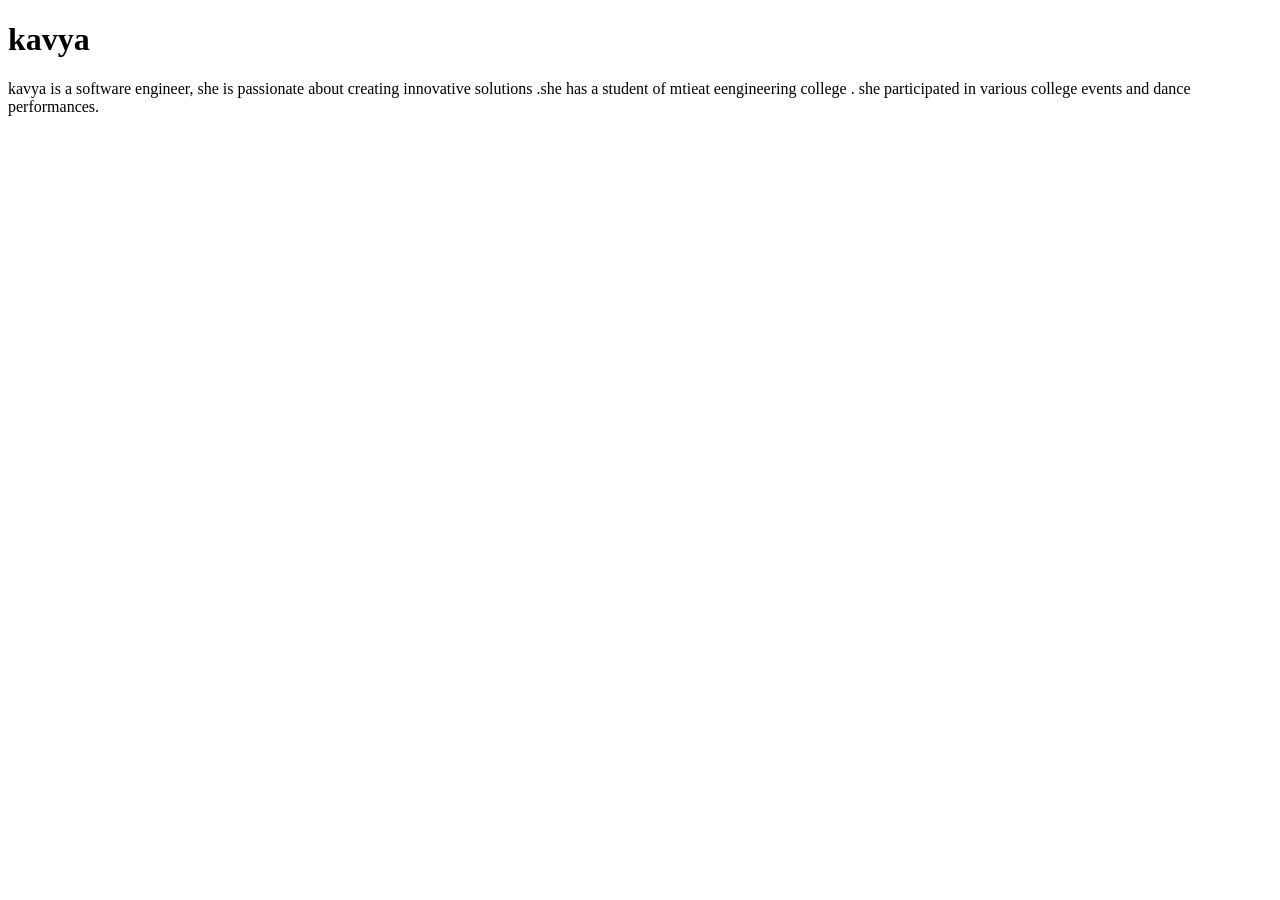
==== index.html @ a3d602ef "Java" ====
<!DOCTYPE html>
<html lang="en">
<head>
    <meta charset="UTF-8">
    <meta name="viewport" content="width=device-width, initial-scale=1.0">
    <title>kavya</title>
</head>
<body>
    <h1>kavya</h1>
    <p>kavya is a software engineer, she is passionate about creating innovative solutions .she has a student of mtieat eengineering college . she participated in various college events and dance performances.</p>
</body>
</html>
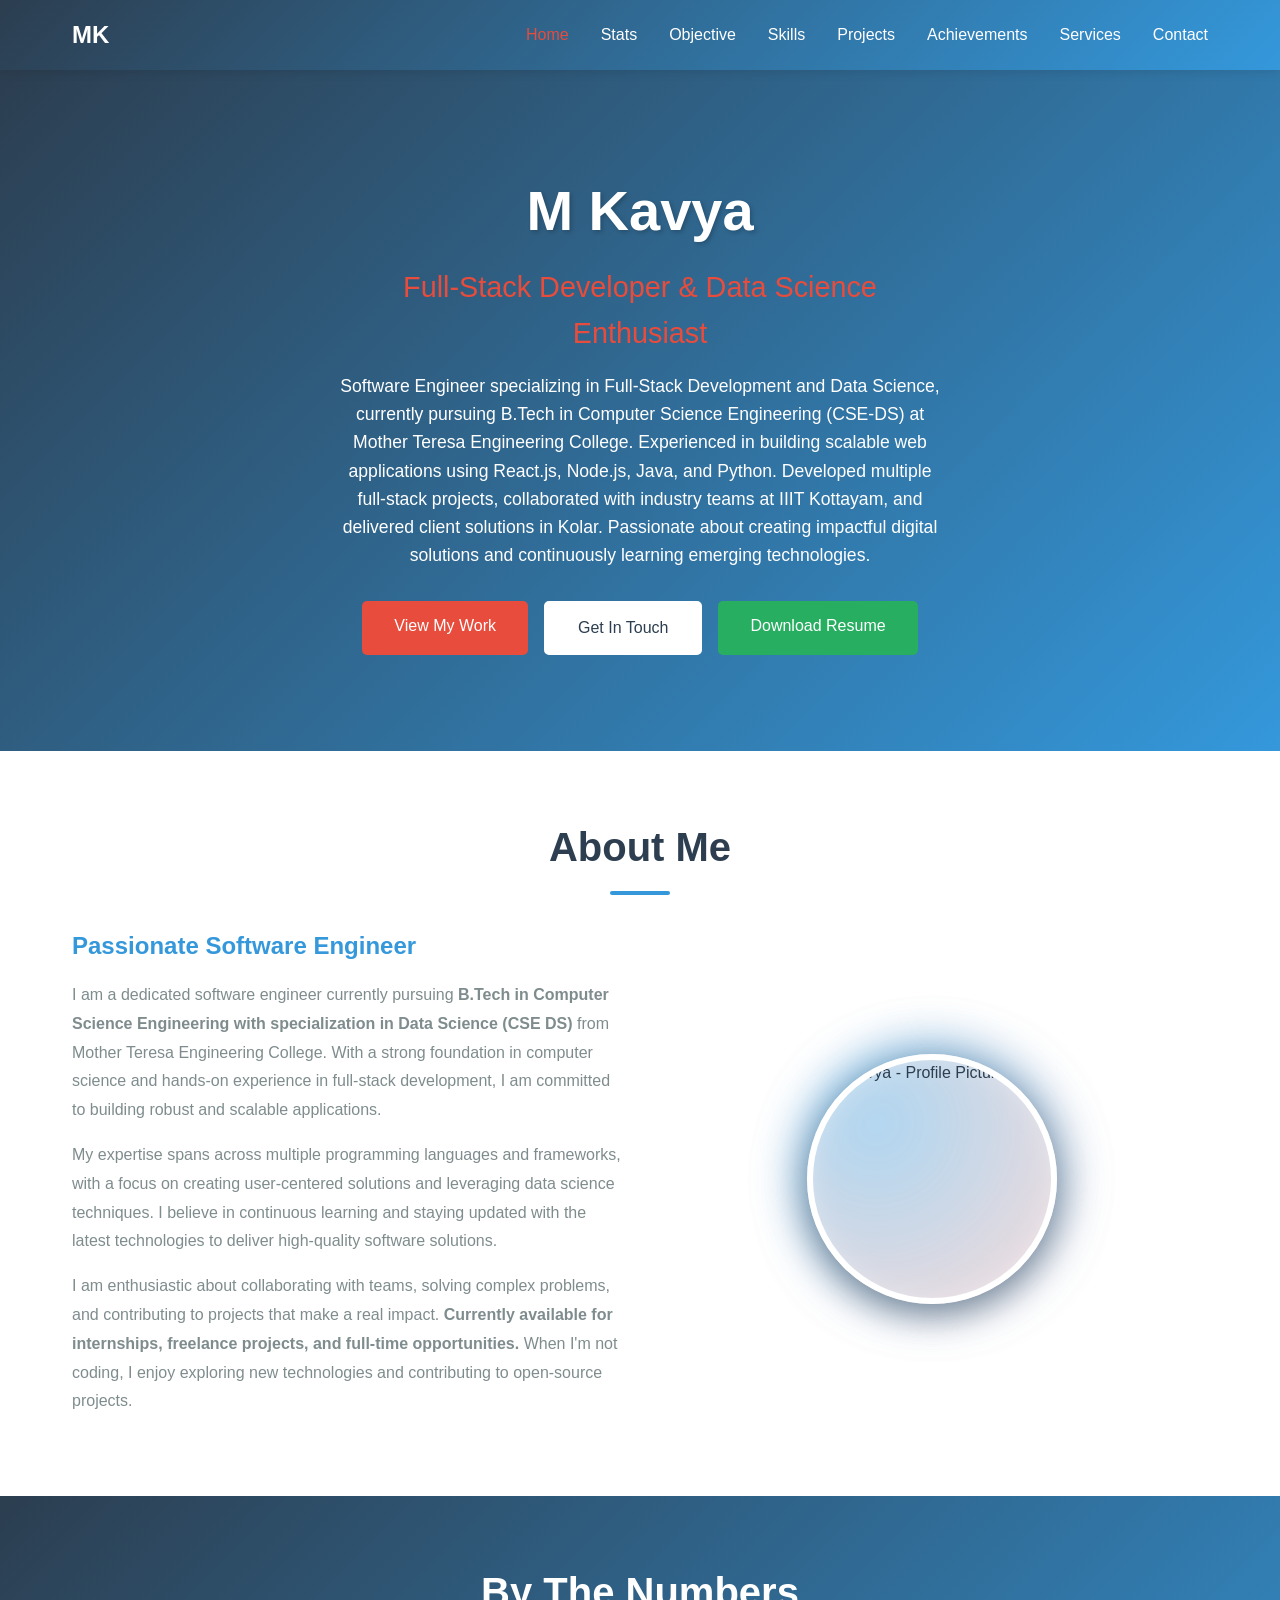
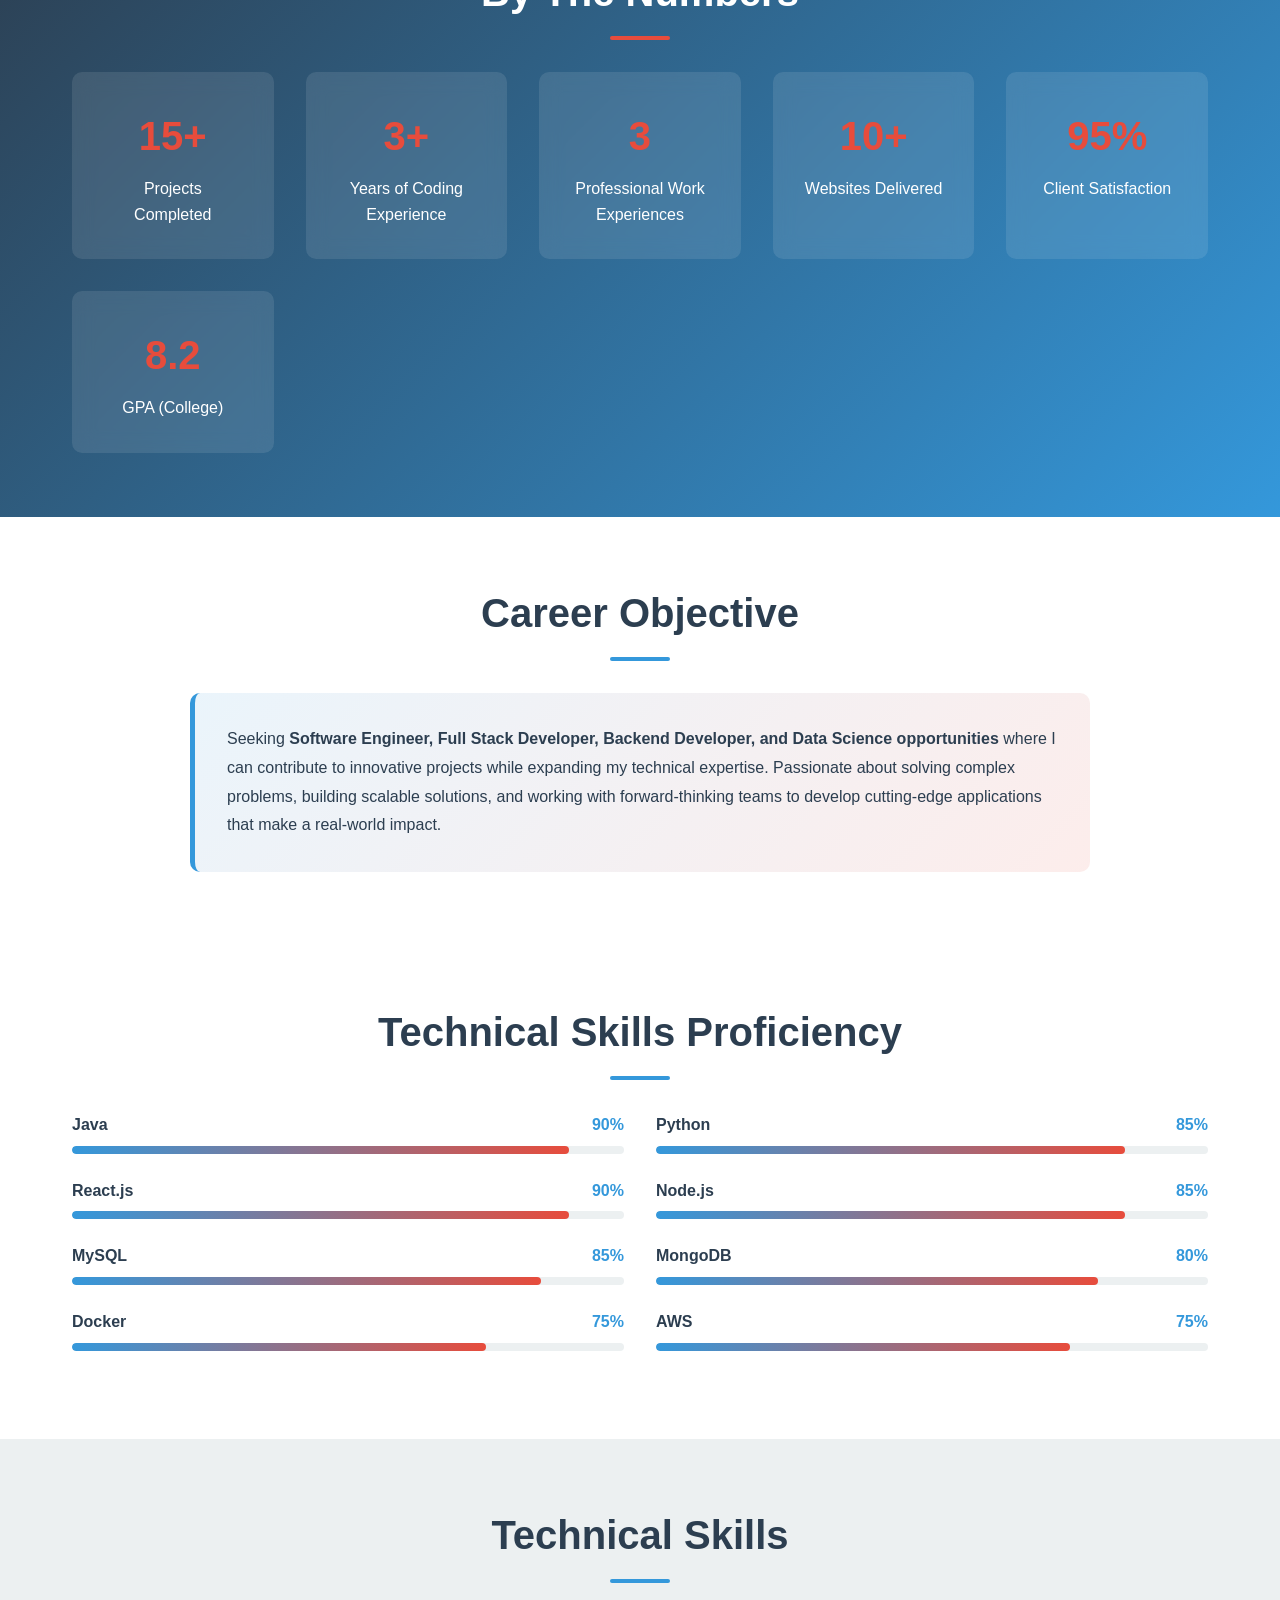
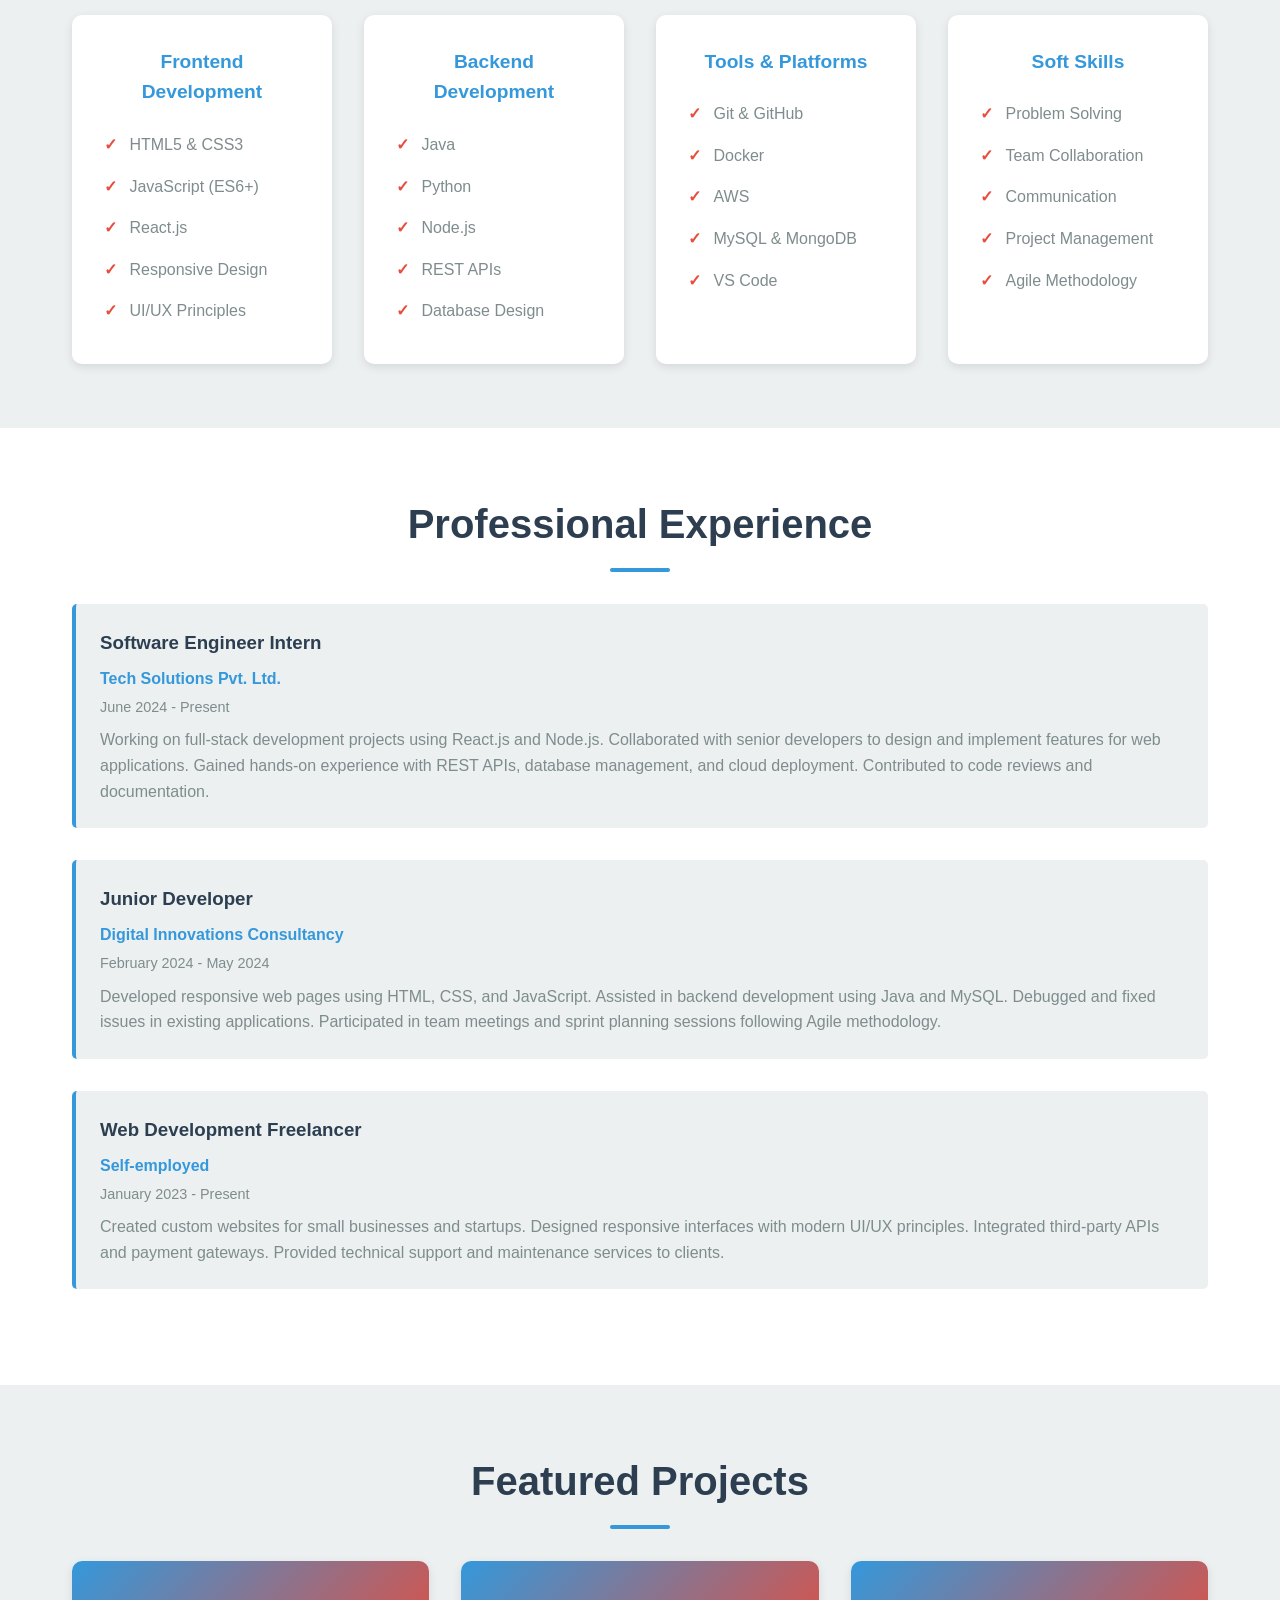
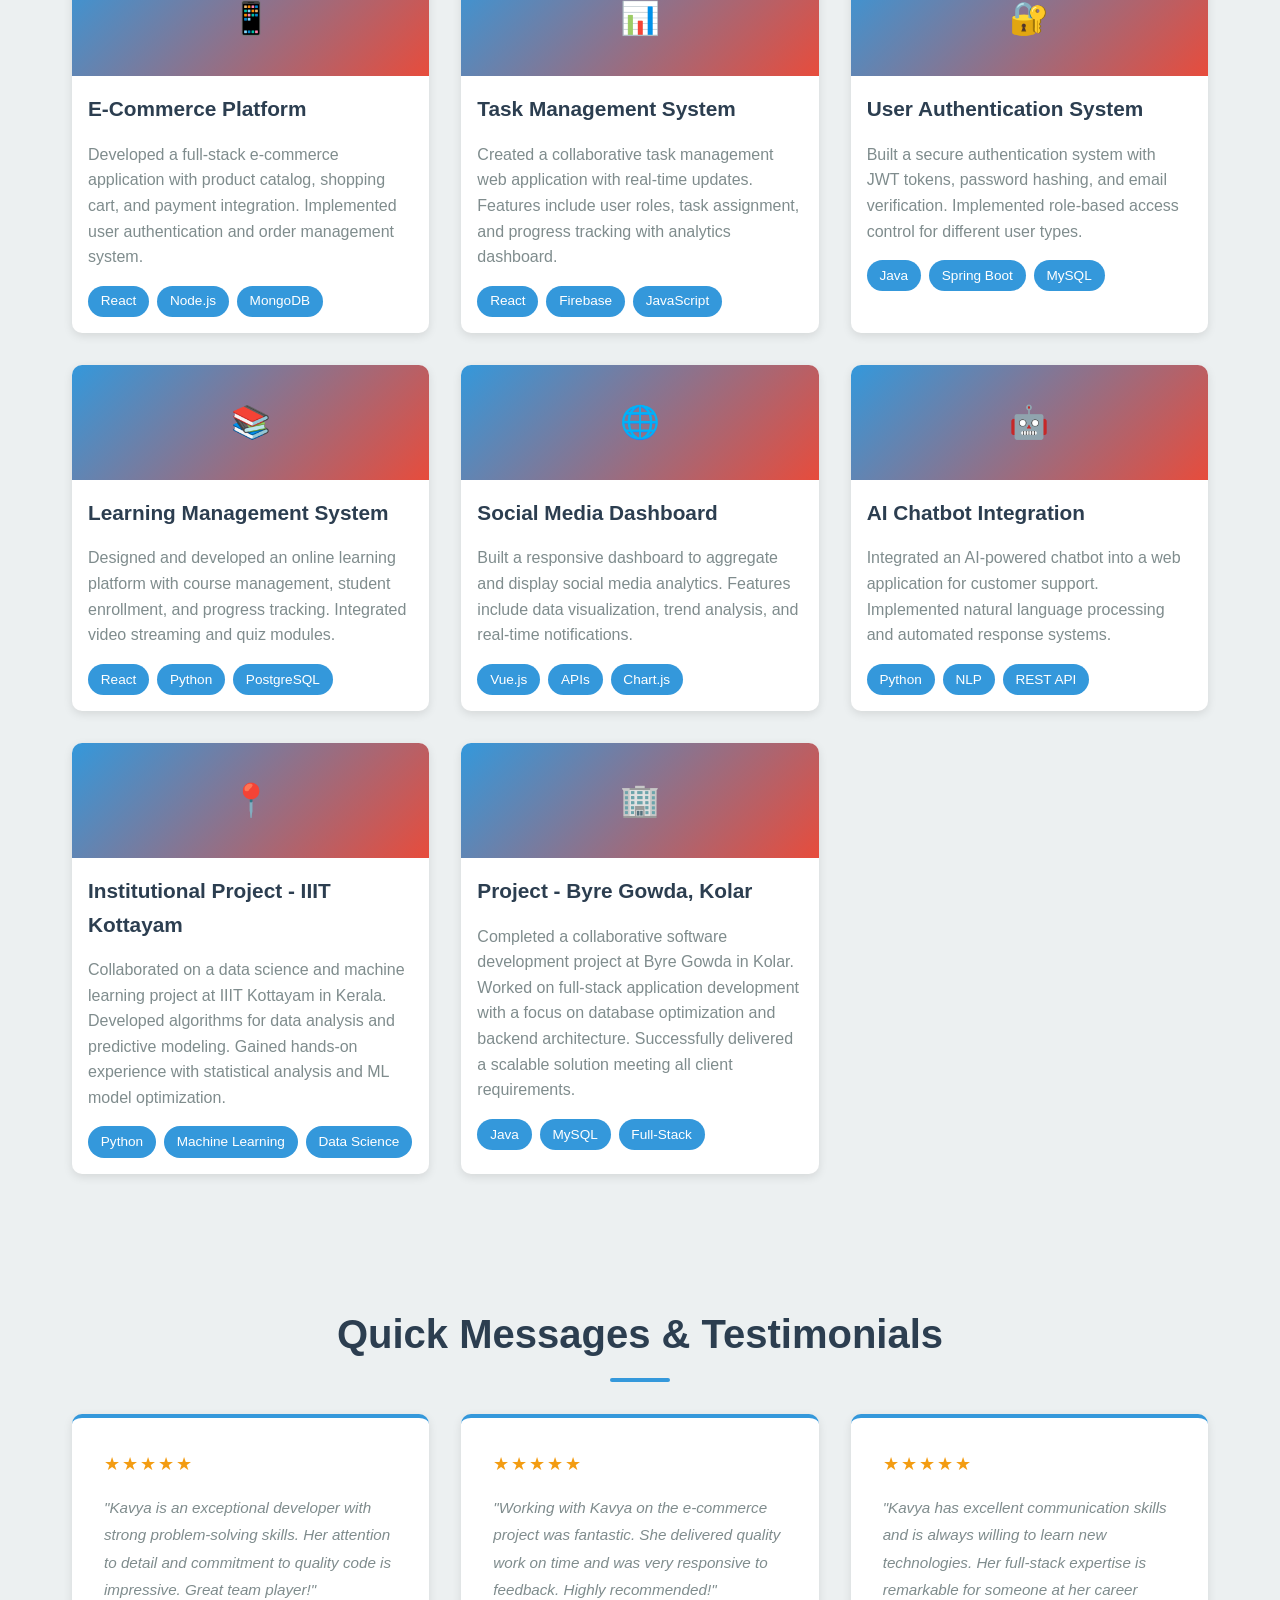
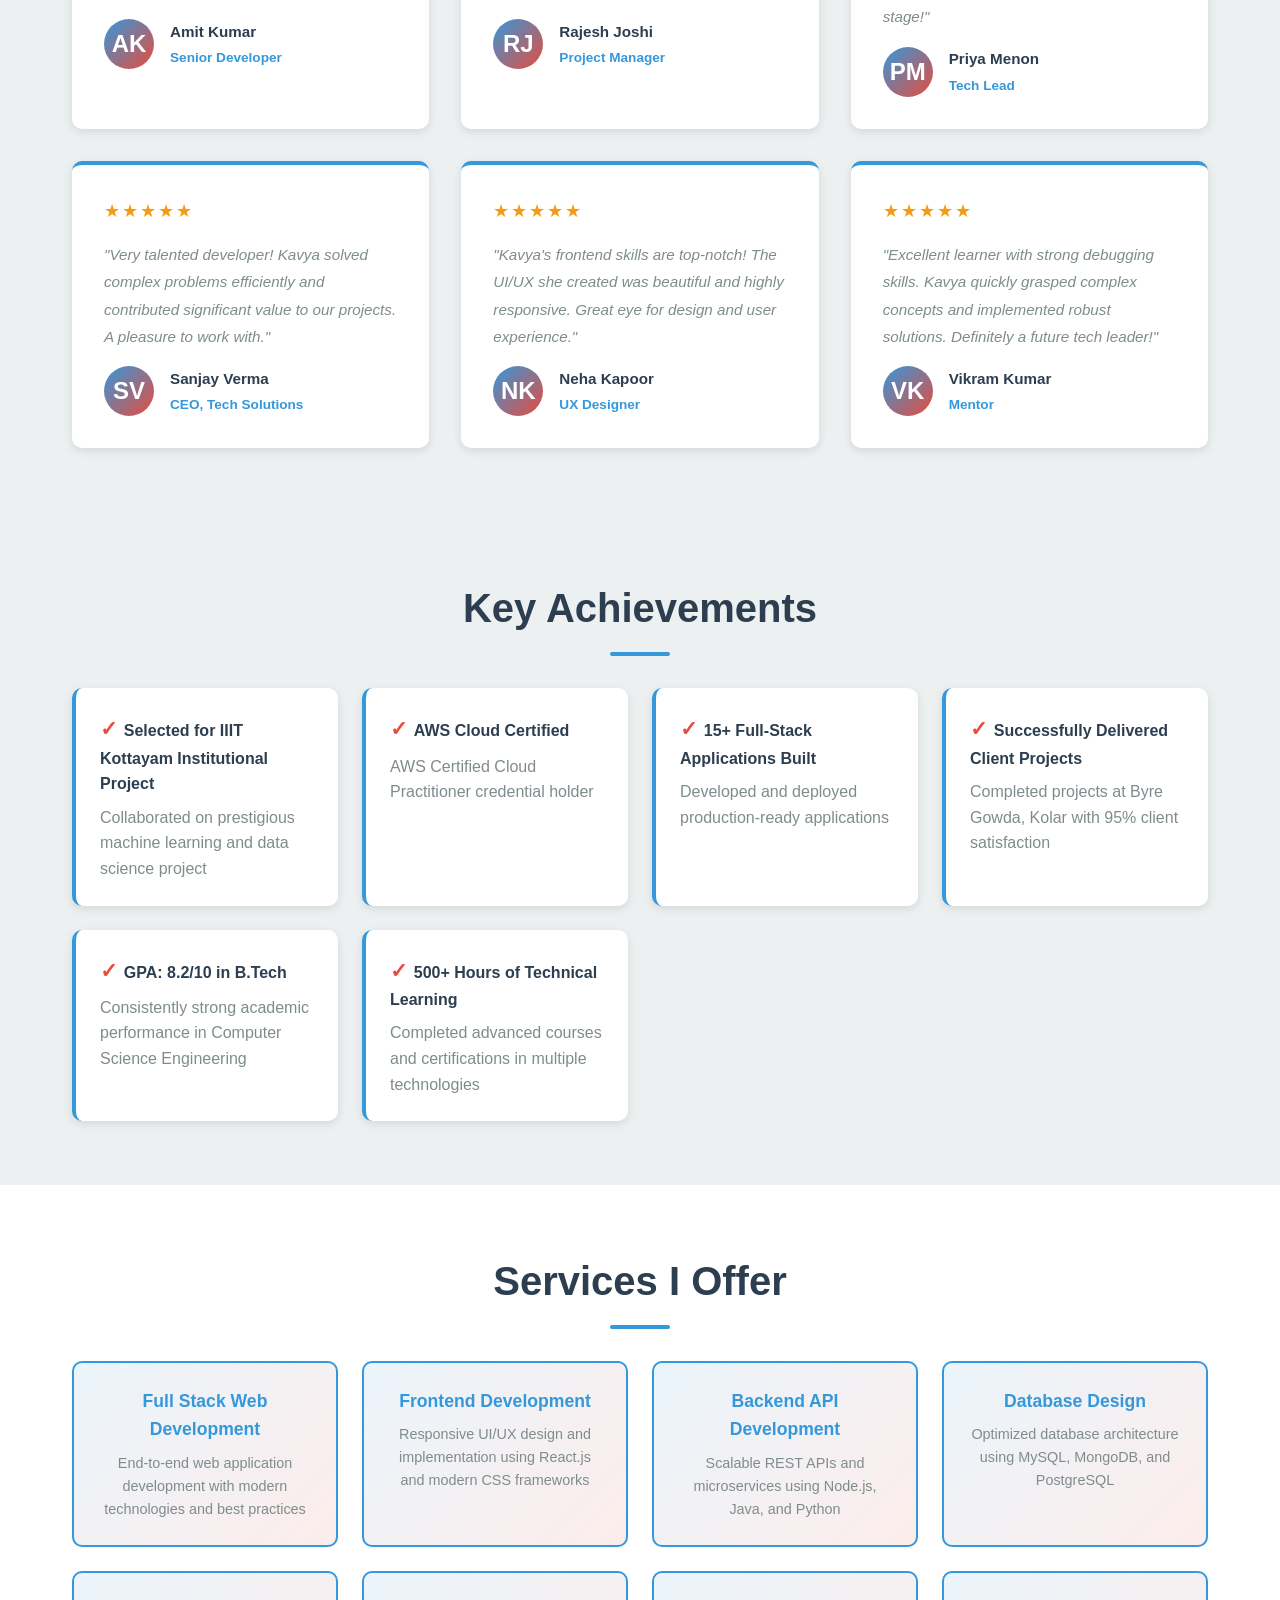
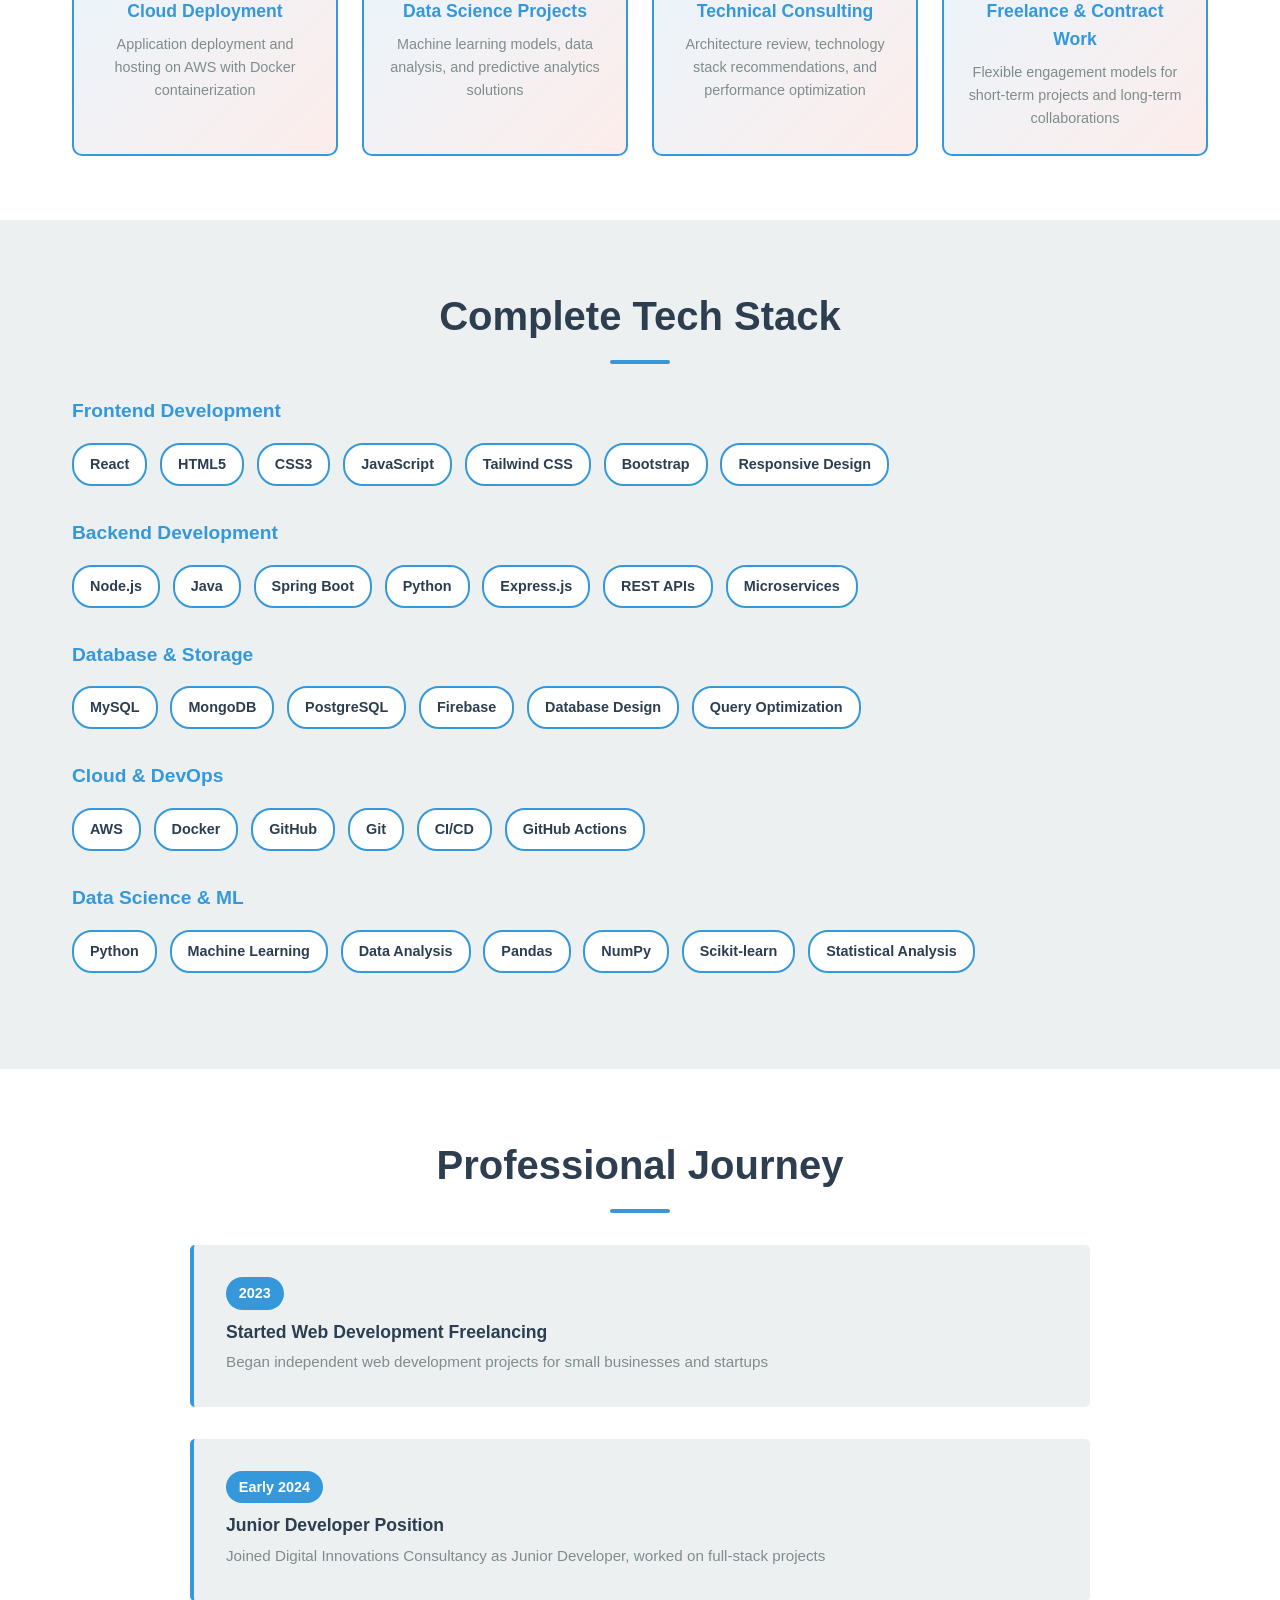
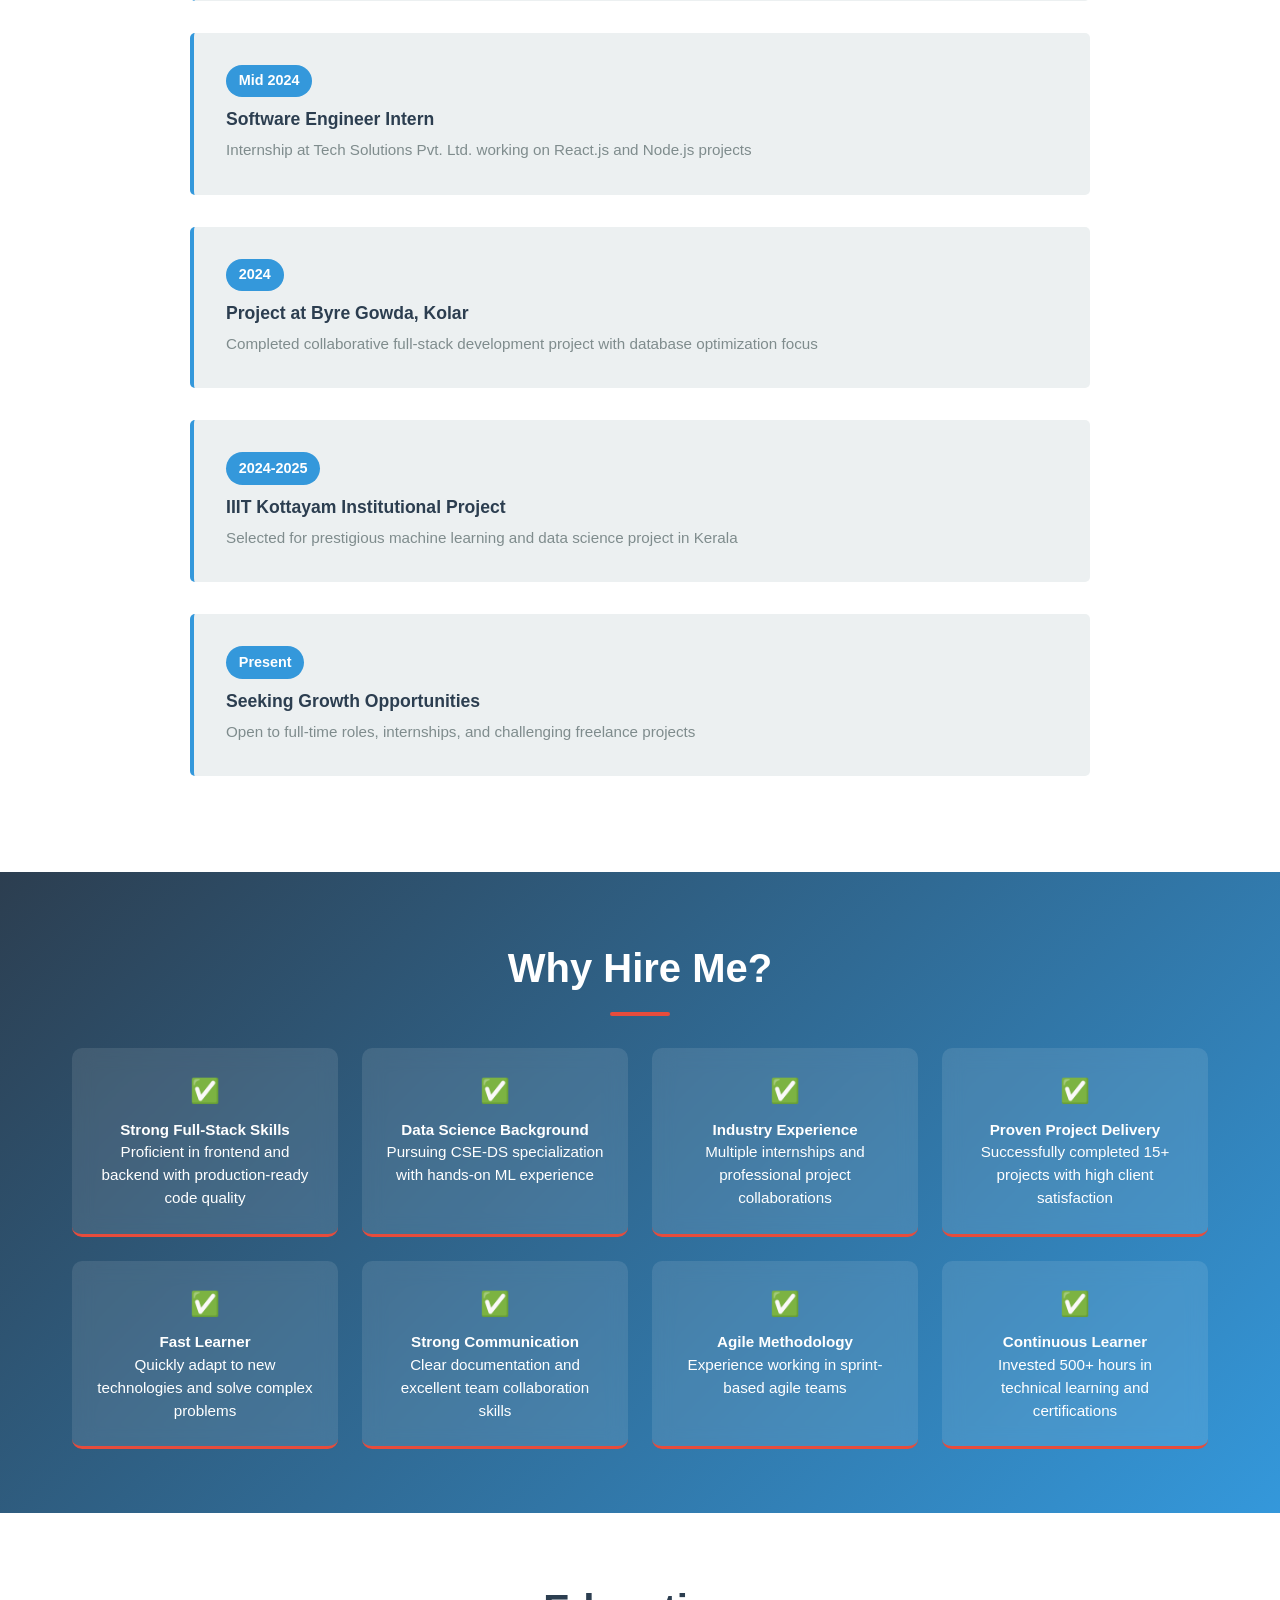
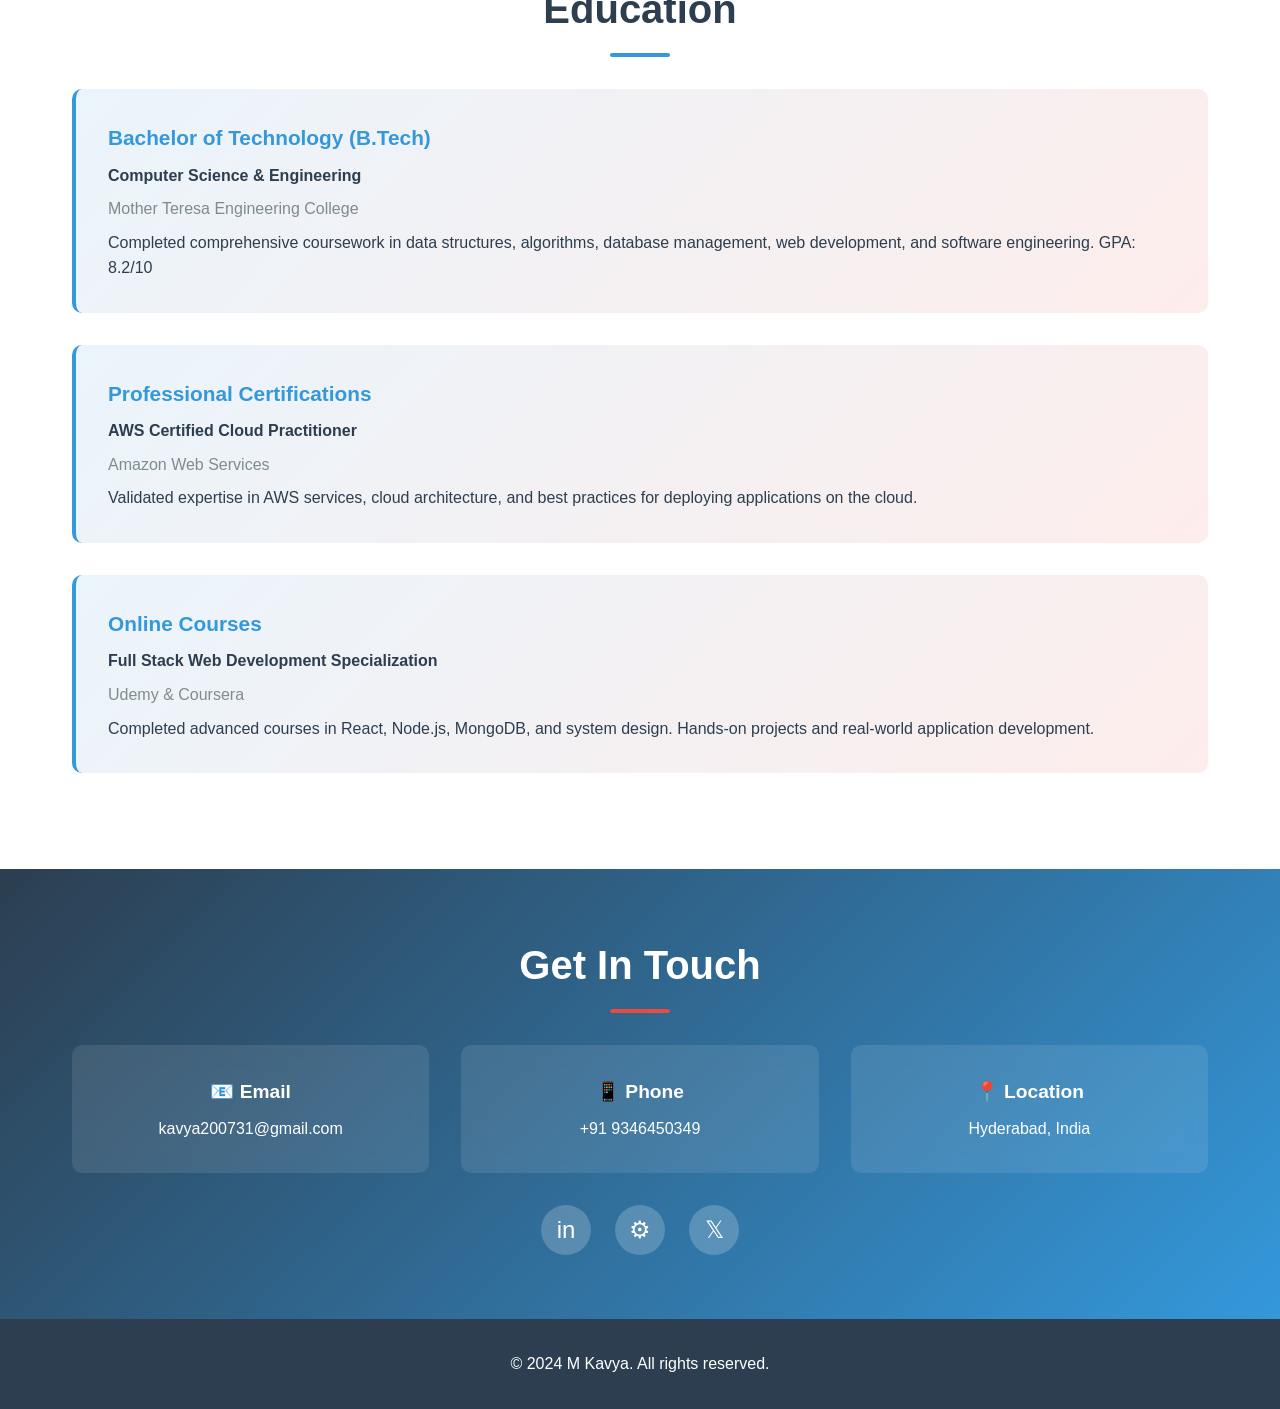
==== commit fb3954e8: "css" ====
--- a/index.html
+++ b/index.html
@@ -3,10 +3,1789 @@
 <head>
     <meta charset="UTF-8">
     <meta name="viewport" content="width=device-width, initial-scale=1.0">
-    <title>kavya</title>
+    <title>M Kavya - Software Engineer Portfolio</title>
+    <style>
+        * {
+            margin: 0;
+            padding: 0;
+            box-sizing: border-box;
+        }
+
+        :root {
+            --primary-color: #2c3e50;
+            --secondary-color: #3498db;
+            --accent-color: #e74c3c;
+            --light-bg: #ecf0f1;
+            --text-dark: #2c3e50;
+            --text-light: #7f8c8d;
+            --white: #ffffff;
+        }
+
+        body {
+            font-family: 'Segoe UI', Tahoma, Geneva, Verdana, sans-serif;
+            line-height: 1.6;
+            color: var(--text-dark);
+            background-color: #f8f9fa;
+        }
+
+        /* Navigation Bar */
+        nav {
+            background: linear-gradient(135deg, var(--primary-color) 0%, var(--secondary-color) 100%);
+            padding: 1rem 0;
+            position: sticky;
+            top: 0;
+            z-index: 100;
+            box-shadow: 0 2px 10px rgba(0,0,0,0.1);
+        }
+
+        nav .container {
+            max-width: 1200px;
+            margin: 0 auto;
+            padding: 0 2rem;
+            display: flex;
+            justify-content: space-between;
+            align-items: center;
+        }
+
+        nav .logo {
+            font-size: 1.5rem;
+            font-weight: bold;
+            color: var(--white);
+        }
+
+        nav ul {
+            list-style: none;
+            display: flex;
+            gap: 2rem;
+        }
+
+        nav a {
+            color: var(--white);
+            text-decoration: none;
+            transition: 0.3s;
+            font-weight: 500;
+        }
+
+        nav a:hover {
+            color: var(--accent-color);
+        }
+
+        .container {
+            max-width: 1200px;
+            margin: 0 auto;
+            padding: 0 2rem;
+        }
+
+        /* Hero Section */
+        .hero {
+            background: linear-gradient(135deg, var(--primary-color) 0%, var(--secondary-color) 100%);
+            color: var(--white);
+            padding: 6rem 2rem;
+            text-align: center;
+            min-height: 600px;
+            display: flex;
+            flex-direction: column;
+            justify-content: center;
+            align-items: center;
+        }
+
+        .hero h1 {
+            font-size: 3.5rem;
+            margin-bottom: 0.5rem;
+            text-shadow: 2px 2px 4px rgba(0,0,0,0.2);
+        }
+
+        .hero .title {
+            font-size: 1.8rem;
+            margin-bottom: 1rem;
+            color: var(--accent-color);
+        }
+
+        .hero p {
+            font-size: 1.1rem;
+            margin-bottom: 2rem;
+            max-width: 600px;
+        }
+
+        .cta-buttons {
+            display: flex;
+            gap: 1rem;
+            justify-content: center;
+            flex-wrap: wrap;
+        }
+
+        .btn {
+            padding: 0.75rem 2rem;
+            border: none;
+            border-radius: 5px;
+            font-size: 1rem;
+            cursor: pointer;
+            transition: 0.3s;
+            text-decoration: none;
+            display: inline-block;
+        }
+
+        .btn-primary {
+            background-color: var(--accent-color);
+            color: var(--white);
+        }
+
+        .btn-primary:hover {
+            background-color: #c0392b;
+            transform: translateY(-2px);
+            box-shadow: 0 5px 15px rgba(0,0,0,0.2);
+        }
+
+        .btn-secondary {
+            background-color: var(--white);
+            color: var(--primary-color);
+            border: 2px solid var(--white);
+        }
+
+        .btn-secondary:hover {
+            background-color: var(--light-bg);
+            transform: translateY(-2px);
+        }
+
+        /* Section Styles */
+        section {
+            padding: 4rem 2rem;
+        }
+
+        section h2 {
+            font-size: 2.5rem;
+            margin-bottom: 2rem;
+            color: var(--primary-color);
+            text-align: center;
+            position: relative;
+            padding-bottom: 1rem;
+        }
+
+        section h2::after {
+            content: '';
+            position: absolute;
+            bottom: 0;
+            left: 50%;
+            transform: translateX(-50%);
+            width: 60px;
+            height: 4px;
+            background-color: var(--secondary-color);
+            border-radius: 2px;
+        }
+
+        /* About Section */
+        .about {
+            background-color: var(--white);
+        }
+
+        .about-content {
+            display: grid;
+            grid-template-columns: 1fr 1fr;
+            gap: 2rem;
+            align-items: center;
+        }
+
+        .about-text h3 {
+            font-size: 1.5rem;
+            margin-bottom: 1rem;
+            color: var(--secondary-color);
+        }
+
+        .about-text p {
+            margin-bottom: 1rem;
+            line-height: 1.8;
+            color: var(--text-light);
+        }
+
+        .about-image {
+            display: flex;
+            flex-direction: column;
+            justify-content: center;
+            align-items: center;
+            position: relative;
+            height: 350px;
+        }
+
+        .profile-container {
+            position: relative;
+            width: 280px;
+            height: 280px;
+            display: flex;
+            align-items: center;
+            justify-content: center;
+        }
+
+        .profile-glow {
+            position: absolute;
+            width: 100%;
+            height: 100%;
+            border-radius: 50%;
+            background: radial-gradient(circle at 30% 30%, rgba(52, 152, 219, 0.4), rgba(231, 76, 60, 0.2));
+            animation: glow-pulse 3s ease-in-out infinite;
+            filter: blur(20px);
+            z-index: 1;
+        }
+
+        .profile-pic {
+            position: relative;
+            width: 250px;
+            height: 250px;
+            border-radius: 50%;
+            object-fit: cover;
+            border: 6px solid var(--white);
+            box-shadow: 0 10px 30px rgba(0, 0, 0, 0.3), 0 0 50px rgba(52, 152, 219, 0.5);
+            z-index: 2;
+            transition: all 0.3s ease;
+            cursor: pointer;
+        }
+
+        .profile-pic:hover {
+            transform: scale(1.05) translateY(-5px);
+            box-shadow: 0 15px 50px rgba(0, 0, 0, 0.4), 0 0 70px rgba(52, 152, 219, 0.7);
+        }
+
+        @keyframes glow-pulse {
+            0%, 100% {
+                opacity: 0.8;
+                transform: scale(1);
+            }
+            50% {
+                opacity: 1;
+                transform: scale(1.05);
+            }
+        }
+
+        /* Skills Section */
+        .skills {
+            background-color: var(--light-bg);
+        }
+
+        .skills-grid {
+            display: grid;
+            grid-template-columns: repeat(auto-fit, minmax(200px, 1fr));
+            gap: 2rem;
+        }
+
+        .skill-card {
+            background-color: var(--white);
+            padding: 2rem;
+            border-radius: 10px;
+            text-align: center;
+            box-shadow: 0 3px 10px rgba(0,0,0,0.1);
+            transition: 0.3s;
+        }
+
+        .skill-card:hover {
+            transform: translateY(-5px);
+            box-shadow: 0 8px 20px rgba(0,0,0,0.15);
+        }
+
+        .skill-card h3 {
+            color: var(--secondary-color);
+            margin-bottom: 1rem;
+            font-size: 1.2rem;
+        }
+
+        .skill-list {
+            list-style: none;
+            text-align: left;
+        }
+
+        .skill-list li {
+            padding: 0.5rem 0;
+            color: var(--text-light);
+        }
+
+        .skill-list li::before {
+            content: '✓ ';
+            color: var(--accent-color);
+            font-weight: bold;
+            margin-right: 0.5rem;
+        }
+
+        /* Experience Section */
+        .experience {
+            background-color: var(--white);
+        }
+
+        .experience-item {
+            margin-bottom: 2rem;
+            padding: 1.5rem;
+            background-color: var(--light-bg);
+            border-left: 4px solid var(--secondary-color);
+            border-radius: 5px;
+            transition: 0.3s;
+        }
+
+        .experience-item:hover {
+            box-shadow: 0 5px 15px rgba(0,0,0,0.1);
+        }
+
+        .experience-item h3 {
+            color: var(--primary-color);
+            margin-bottom: 0.5rem;
+        }
+
+        .experience-item .position {
+            color: var(--secondary-color);
+            font-weight: bold;
+            margin-bottom: 0.3rem;
+        }
+
+        .experience-item .duration {
+            color: var(--text-light);
+            font-size: 0.9rem;
+            margin-bottom: 0.5rem;
+        }
+
+        .experience-item p {
+            color: var(--text-light);
+            line-height: 1.6;
+        }
+
+        /* Projects Section */
+        .projects {
+            background-color: var(--light-bg);
+        }
+
+        .projects-grid {
+            display: grid;
+            grid-template-columns: repeat(auto-fit, minmax(280px, 1fr));
+            gap: 2rem;
+        }
+
+        .project-card {
+            background-color: var(--white);
+            border-radius: 10px;
+            overflow: hidden;
+            box-shadow: 0 3px 10px rgba(0,0,0,0.1);
+            transition: 0.3s;
+        }
+
+        .project-card:hover {
+            transform: translateY(-5px);
+            box-shadow: 0 8px 20px rgba(0,0,0,0.15);
+        }
+
+        .project-header {
+            background: linear-gradient(135deg, var(--secondary-color) 0%, var(--accent-color) 100%);
+            color: var(--white);
+            padding: 2rem;
+            text-align: center;
+            font-size: 2rem;
+        }
+
+        .project-card h3 {
+            font-size: 1.3rem;
+            color: var(--primary-color);
+            margin: 1rem;
+        }
+
+        .project-card p {
+            color: var(--text-light);
+            margin: 0 1rem;
+            margin-bottom: 1rem;
+            line-height: 1.6;
+        }
+
+        .project-tags {
+            display: flex;
+            flex-wrap: wrap;
+            gap: 0.5rem;
+            margin: 0 1rem 1rem;
+        }
+
+        .tag {
+            background-color: var(--secondary-color);
+            color: var(--white);
+            padding: 0.3rem 0.8rem;
+            border-radius: 20px;
+            font-size: 0.85rem;
+        }
+
+        /* Education Section */
+        .education {
+            background-color: var(--white);
+        }
+
+        .education-item {
+            margin-bottom: 2rem;
+            padding: 2rem;
+            background: linear-gradient(135deg, rgba(52, 152, 219, 0.1) 0%, rgba(231, 76, 60, 0.1) 100%);
+            border-radius: 10px;
+            border-left: 4px solid var(--secondary-color);
+        }
+
+        .education-item h3 {
+            color: var(--secondary-color);
+            margin-bottom: 0.5rem;
+            font-size: 1.3rem;
+        }
+
+        .education-item .degree {
+            font-weight: bold;
+            color: var(--primary-color);
+            margin-bottom: 0.5rem;
+        }
+
+        .education-item .college {
+            color: var(--text-light);
+            margin-bottom: 0.5rem;
+        }
+
+        /* Contact Section */
+        .contact {
+            background: linear-gradient(135deg, var(--primary-color) 0%, var(--secondary-color) 100%);
+            color: var(--white);
+        }
+
+        .contact h2 {
+            color: var(--white);
+        }
+
+        .contact h2::after {
+            background-color: var(--accent-color);
+        }
+
+        .contact-content {
+            display: grid;
+            grid-template-columns: repeat(auto-fit, minmax(250px, 1fr));
+            gap: 2rem;
+            margin-top: 2rem;
+        }
+
+        .contact-card {
+            background-color: rgba(255,255,255,0.1);
+            padding: 2rem;
+            border-radius: 10px;
+            text-align: center;
+            backdrop-filter: blur(10px);
+            transition: 0.3s;
+        }
+
+        .contact-card:hover {
+            background-color: rgba(255,255,255,0.2);
+            transform: translateY(-5px);
+        }
+
+        .contact-card h3 {
+            margin-bottom: 0.5rem;
+            font-size: 1.2rem;
+        }
+
+        .contact-card p, .contact-card a {
+            font-size: 1rem;
+            color: var(--white);
+            text-decoration: none;
+        }
+
+        .contact-card a:hover {
+            text-decoration: underline;
+            color: var(--accent-color);
+        }
+
+        .contact-icons {
+            display: flex;
+            justify-content: center;
+            gap: 1.5rem;
+            margin-top: 2rem;
+        }
+
+        .icon-link {
+            display: inline-flex;
+            align-items: center;
+            justify-content: center;
+            width: 50px;
+            height: 50px;
+            background-color: rgba(255,255,255,0.2);
+            border-radius: 50%;
+            color: var(--white);
+            font-size: 1.5rem;
+            transition: 0.3s;
+            text-decoration: none;
+        }
+
+        .icon-link:hover {
+            background-color: var(--accent-color);
+            transform: scale(1.2);
+        }
+
+        /* Testimonials Section */
+        .testimonials {
+            background-color: var(--light-bg);
+        }
+
+        .testimonials-grid {
+            display: grid;
+            grid-template-columns: repeat(auto-fit, minmax(300px, 1fr));
+            gap: 2rem;
+        }
+
+        .testimonial-card {
+            background-color: var(--white);
+            padding: 2rem;
+            border-radius: 10px;
+            box-shadow: 0 3px 10px rgba(0,0,0,0.1);
+            border-top: 4px solid var(--secondary-color);
+            transition: 0.3s;
+        }
+
+        .testimonial-card:hover {
+            transform: translateY(-5px);
+            box-shadow: 0 8px 20px rgba(0,0,0,0.15);
+        }
+
+        .testimonial-text {
+            color: var(--text-light);
+            font-style: italic;
+            margin-bottom: 1rem;
+            line-height: 1.8;
+            font-size: 0.95rem;
+        }
+
+        .testimonial-author {
+            display: flex;
+            align-items: center;
+            gap: 1rem;
+        }
+
+        .author-avatar {
+            width: 50px;
+            height: 50px;
+            border-radius: 50%;
+            background: linear-gradient(135deg, var(--secondary-color) 0%, var(--accent-color) 100%);
+            display: flex;
+            align-items: center;
+            justify-content: center;
+            color: var(--white);
+            font-size: 1.5rem;
+            font-weight: bold;
+        }
+
+        .author-info h4 {
+            color: var(--primary-color);
+            margin-bottom: 0.2rem;
+            font-size: 0.95rem;
+        }
+
+        .author-info p {
+            color: var(--secondary-color);
+            font-size: 0.85rem;
+            font-weight: 600;
+        }
+
+        .star-rating {
+            color: #f39c12;
+            margin-bottom: 1rem;
+            font-size: 1.1rem;
+            letter-spacing: 2px;
+        }
+
+        /* Statistics Section */
+        .statistics {
+            background: linear-gradient(135deg, var(--primary-color) 0%, var(--secondary-color) 100%);
+            color: var(--white);
+        }
+
+        .statistics h2 {
+            color: var(--white);
+        }
+
+        .statistics h2::after {
+            background-color: var(--accent-color);
+        }
+
+        .stats-grid {
+            display: grid;
+            grid-template-columns: repeat(auto-fit, minmax(200px, 1fr));
+            gap: 2rem;
+            margin-top: 2rem;
+        }
+
+        .stat-card {
+            text-align: center;
+            padding: 2rem;
+            background-color: rgba(255,255,255,0.1);
+            border-radius: 10px;
+            backdrop-filter: blur(10px);
+            transition: 0.3s;
+        }
+
+        .stat-card:hover {
+            background-color: rgba(255,255,255,0.2);
+            transform: translateY(-5px);
+        }
+
+        .stat-number {
+            font-size: 2.5rem;
+            font-weight: bold;
+            color: var(--accent-color);
+            margin-bottom: 0.5rem;
+        }
+
+        .stat-label {
+            font-size: 1rem;
+            color: var(--white);
+        }
+
+        /* Skills Proficiency Section */
+        .skills-proficiency {
+            background-color: var(--white);
+        }
+
+        .proficiency-grid {
+            display: grid;
+            grid-template-columns: repeat(auto-fit, minmax(280px, 1fr));
+            gap: 2rem;
+            margin-top: 2rem;
+        }
+
+        .proficiency-item {
+            margin-bottom: 1.5rem;
+        }
+
+        .proficiency-header {
+            display: flex;
+            justify-content: space-between;
+            margin-bottom: 0.5rem;
+        }
+
+        .proficiency-name {
+            font-weight: 600;
+            color: var(--primary-color);
+        }
+
+        .proficiency-level {
+            font-weight: bold;
+            color: var(--secondary-color);
+        }
+
+        .progress-bar {
+            width: 100%;
+            height: 8px;
+            background-color: var(--light-bg);
+            border-radius: 10px;
+            overflow: hidden;
+        }
+
+        .progress-fill {
+            height: 100%;
+            background: linear-gradient(90deg, var(--secondary-color) 0%, var(--accent-color) 100%);
+            border-radius: 10px;
+            transition: width 0.6s ease;
+        }
+
+        /* Achievements Section */
+        .achievements {
+            background-color: var(--light-bg);
+        }
+
+        .achievements-grid {
+            display: grid;
+            grid-template-columns: repeat(auto-fit, minmax(250px, 1fr));
+            gap: 1.5rem;
+            margin-top: 2rem;
+        }
+
+        .achievement-item {
+            background-color: var(--white);
+            padding: 1.5rem;
+            border-radius: 10px;
+            border-left: 4px solid var(--secondary-color);
+            box-shadow: 0 3px 10px rgba(0,0,0,0.1);
+            transition: 0.3s;
+        }
+
+        .achievement-item:hover {
+            transform: translateY(-3px);
+            box-shadow: 0 8px 20px rgba(0,0,0,0.15);
+        }
+
+        .achievement-item::before {
+            content: '✓ ';
+            color: var(--accent-color);
+            font-weight: bold;
+            font-size: 1.3rem;
+        }
+
+        /* Services Section */
+        .services {
+            background-color: var(--white);
+        }
+
+        .services-grid {
+            display: grid;
+            grid-template-columns: repeat(auto-fit, minmax(230px, 1fr));
+            gap: 1.5rem;
+            margin-top: 2rem;
+        }
+
+        .service-item {
+            background: linear-gradient(135deg, rgba(52, 152, 219, 0.1) 0%, rgba(231, 76, 60, 0.1) 100%);
+            padding: 1.5rem;
+            border-radius: 10px;
+            text-align: center;
+            border: 2px solid var(--secondary-color);
+            transition: 0.3s;
+        }
+
+        .service-item:hover {
+            background: linear-gradient(135deg, var(--secondary-color) 0%, var(--accent-color) 100%);
+            color: var(--white);
+            transform: translateY(-5px);
+        }
+
+        .service-item:hover h3,
+        .service-item:hover p {
+            color: var(--white);
+        }
+
+        .service-item h3 {
+            color: var(--secondary-color);
+            margin-bottom: 0.5rem;
+            font-size: 1.1rem;
+            transition: 0.3s;
+        }
+
+        .service-item p {
+            color: var(--text-light);
+            font-size: 0.9rem;
+            transition: 0.3s;
+        }
+
+        /* Tech Stack Section */
+        .tech-stack {
+            background-color: var(--light-bg);
+        }
+
+        .stack-category {
+            margin-bottom: 2rem;
+        }
+
+        .stack-category h3 {
+            color: var(--secondary-color);
+            margin-bottom: 1rem;
+            font-size: 1.2rem;
+        }
+
+        .tech-tags {
+            display: flex;
+            flex-wrap: wrap;
+            gap: 0.8rem;
+        }
+
+        .tech-tag {
+            background-color: var(--white);
+            color: var(--primary-color);
+            padding: 0.5rem 1rem;
+            border-radius: 20px;
+            border: 2px solid var(--secondary-color);
+            font-weight: 600;
+            transition: 0.3s;
+            font-size: 0.9rem;
+        }
+
+        .tech-tag:hover {
+            background-color: var(--secondary-color);
+            color: var(--white);
+            transform: scale(1.05);
+        }
+
+        /* Timeline Section */
+        .timeline {
+            background-color: var(--white);
+        }
+
+        .timeline-container {
+            position: relative;
+            max-width: 900px;
+            margin: 2rem auto;
+        }
+
+        .timeline-item {
+            padding: 2rem;
+            margin-bottom: 2rem;
+            background-color: var(--light-bg);
+            border-left: 4px solid var(--secondary-color);
+            border-radius: 5px;
+            transition: 0.3s;
+        }
+
+        .timeline-item:hover {
+            box-shadow: 0 5px 15px rgba(0,0,0,0.1);
+            transform: translateX(5px);
+        }
+
+        .timeline-year {
+            display: inline-block;
+            background-color: var(--secondary-color);
+            color: var(--white);
+            padding: 0.3rem 0.8rem;
+            border-radius: 20px;
+            font-weight: bold;
+            margin-bottom: 0.5rem;
+            font-size: 0.9rem;
+        }
+
+        .timeline-title {
+            color: var(--primary-color);
+            font-size: 1.1rem;
+            font-weight: bold;
+            margin-bottom: 0.3rem;
+        }
+
+        .timeline-desc {
+            color: var(--text-light);
+            font-size: 0.95rem;
+        }
+
+        /* Why Hire Section */
+        .why-hire {
+            background: linear-gradient(135deg, var(--primary-color) 0%, var(--secondary-color) 100%);
+            color: var(--white);
+        }
+
+        .why-hire h2 {
+            color: var(--white);
+        }
+
+        .why-hire h2::after {
+            background-color: var(--accent-color);
+        }
+
+        .why-hire-grid {
+            display: grid;
+            grid-template-columns: repeat(auto-fit, minmax(220px, 1fr));
+            gap: 1.5rem;
+            margin-top: 2rem;
+        }
+
+        .why-item {
+            background-color: rgba(255,255,255,0.1);
+            padding: 1.5rem;
+            border-radius: 10px;
+            text-align: center;
+            backdrop-filter: blur(10px);
+            transition: 0.3s;
+            border-bottom: 3px solid var(--accent-color);
+        }
+
+        .why-item:hover {
+            background-color: rgba(255,255,255,0.2);
+            transform: translateY(-5px);
+        }
+
+        .why-item::before {
+            content: '✅ ';
+            font-size: 1.5rem;
+            display: block;
+            margin-bottom: 0.5rem;
+        }
+
+        .why-item p {
+            font-size: 0.95rem;
+            line-height: 1.5;
+        }
+
+        /* Career Objective Section */
+        .career-objective {
+            background-color: var(--white);
+        }
+
+        .objective-box {
+            background: linear-gradient(135deg, rgba(52, 152, 219, 0.1) 0%, rgba(231, 76, 60, 0.1) 100%);
+            padding: 2rem;
+            border-radius: 10px;
+            border-left: 5px solid var(--secondary-color);
+            margin-top: 1rem;
+            max-width: 900px;
+            margin-left: auto;
+            margin-right: auto;
+        }
+
+        .objective-box p {
+            color: var(--text-dark);
+            font-size: 1rem;
+            line-height: 1.8;
+            font-weight: 500;
+        }
+
+        /* Footer */
+        footer {
+            background-color: var(--primary-color);
+            color: var(--white);
+            text-align: center;
+            padding: 2rem;
+        }
+
+        /* Responsive */
+        @media (max-width: 768px) {
+            nav ul {
+                gap: 1rem;
+                font-size: 0.9rem;
+            }
+
+            .hero h1 {
+                font-size: 2rem;
+            }
+
+            .hero .title {
+                font-size: 1.3rem;
+            }
+
+            .hero p {
+                font-size: 0.95rem;
+            }
+
+            .about-content {
+                grid-template-columns: 1fr;
+            }
+
+            .skills-grid {
+                grid-template-columns: 1fr;
+            }
+
+            .projects-grid {
+                grid-template-columns: 1fr;
+            }
+
+            .contact-content {
+                grid-template-columns: 1fr;
+            }
+
+            .stats-grid {
+                grid-template-columns: 1fr;
+            }
+
+            .proficiency-grid {
+                grid-template-columns: 1fr;
+            }
+
+            .achievements-grid {
+                grid-template-columns: 1fr;
+            }
+
+            .services-grid {
+                grid-template-columns: 1fr;
+            }
+
+            .why-hire-grid {
+                grid-template-columns: 1fr;
+            }
+
+            section h2 {
+                font-size: 2rem;
+            }
+        }
+
+        /* Animations */
+        @keyframes fadeIn {
+            from {
+                opacity: 0;
+                transform: translateY(20px);
+            }
+            to {
+                opacity: 1;
+                transform: translateY(0);
+            }
+        }
+
+        .fade-in {
+            animation: fadeIn 0.6s ease-out;
+        }
+
+        /* Scroll to Top Button */
+        .scroll-to-top {
+            position: fixed;
+            bottom: 2rem;
+            right: 2rem;
+            background-color: var(--secondary-color);
+            color: var(--white);
+            width: 50px;
+            height: 50px;
+            border-radius: 50%;
+            display: none;
+            justify-content: center;
+            align-items: center;
+            cursor: pointer;
+            font-size: 1.5rem;
+            transition: 0.3s;
+            z-index: 99;
+        }
+
+        .scroll-to-top:hover {
+            background-color: var(--accent-color);
+            transform: translateY(-5px);
+        }
+
+        .scroll-to-top.show {
+            display: flex;
+        }
+    </style>
 </head>
 <body>
-    <h1>kavya</h1>
-    <p>kavya is a software engineer, she is passionate about creating innovative solutions .she has a student of mtieat eengineering college . she participated in various college events and dance performances.</p>
+    <!-- Navigation -->
+    <nav>
+        <div class="container">
+            <div class="logo">MK</div>
+            <ul>
+                <li><a href="#home">Home</a></li>
+                <li><a href="#stats">Stats</a></li>
+                <li><a href="#objective">Objective</a></li>
+                <li><a href="#skills-proficiency">Skills</a></li>
+                <li><a href="#projects">Projects</a></li>
+                <li><a href="#achievements">Achievements</a></li>
+                <li><a href="#services">Services</a></li>
+                <li><a href="#contact">Contact</a></li>
+            </ul>
+        </div>
+    </nav>
+
+    <!-- Hero Section -->
+    <section class="hero" id="home">
+        <h1>M Kavya</h1>
+        <p class="title">Full-Stack Developer & Data Science Enthusiast</p>
+        <p>Software Engineer specializing in Full-Stack Development and Data Science, currently pursuing B.Tech in Computer Science Engineering (CSE-DS) at Mother Teresa Engineering College. Experienced in building scalable web applications using React.js, Node.js, Java, and Python. Developed multiple full-stack projects, collaborated with industry teams at IIIT Kottayam, and delivered client solutions in Kolar. Passionate about creating impactful digital solutions and continuously learning emerging technologies.</p>
+        <div class="cta-buttons">
+            <a href="#projects" class="btn btn-primary">View My Work</a>
+            <a href="#contact" class="btn btn-secondary">Get In Touch</a>
+            <a href="#resume" class="btn btn-primary" style="background-color: #27ae60;">Download Resume</a>
+        </div>
+    </section>
+
+    <!-- About Section -->
+    <section class="about" id="about">
+        <div class="container">
+            <h2>About Me</h2>
+            <div class="about-content">
+                <div class="about-text">
+                    <h3>Passionate Software Engineer</h3>
+                    <p>I am a dedicated software engineer currently pursuing <strong>B.Tech in Computer Science Engineering with specialization in Data Science (CSE DS)</strong> from Mother Teresa Engineering College. With a strong foundation in computer science and hands-on experience in full-stack development, I am committed to building robust and scalable applications.</p>
+                    <p>My expertise spans across multiple programming languages and frameworks, with a focus on creating user-centered solutions and leveraging data science techniques. I believe in continuous learning and staying updated with the latest technologies to deliver high-quality software solutions.</p>
+                    <p>I am enthusiastic about collaborating with teams, solving complex problems, and contributing to projects that make a real impact. <strong>Currently available for internships, freelance projects, and full-time opportunities.</strong> When I'm not coding, I enjoy exploring new technologies and contributing to open-source projects.</p>
+                </div>
+                <div class="about-image">
+                    <div class="profile-container">
+                        <div class="profile-glow"></div>
+                        <img src="https://via.placeholder.com/250x250/3498db/ffffff?text=Your+Profile" alt="M Kavya - Profile Picture" class="profile-pic">
+                    </div>
+                </div>
+            </div>
+        </div>
+    </section>
+
+    <!-- Statistics Section -->
+    <section class="statistics" id="stats">
+        <div class="container">
+            <h2>By The Numbers</h2>
+            <div class="stats-grid">
+                <div class="stat-card fade-in">
+                    <div class="stat-number">15+</div>
+                    <div class="stat-label">Projects Completed</div>
+                </div>
+                <div class="stat-card fade-in">
+                    <div class="stat-number">3+</div>
+                    <div class="stat-label">Years of Coding Experience</div>
+                </div>
+                <div class="stat-card fade-in">
+                    <div class="stat-number">3</div>
+                    <div class="stat-label">Professional Work Experiences</div>
+                </div>
+                <div class="stat-card fade-in">
+                    <div class="stat-number">10+</div>
+                    <div class="stat-label">Websites Delivered</div>
+                </div>
+                <div class="stat-card fade-in">
+                    <div class="stat-number">95%</div>
+                    <div class="stat-label">Client Satisfaction</div>
+                </div>
+                <div class="stat-card fade-in">
+                    <div class="stat-number">8.2</div>
+                    <div class="stat-label">GPA (College)</div>
+                </div>
+            </div>
+        </div>
+    </section>
+
+    <!-- Career Objective Section -->
+    <section class="career-objective" id="objective">
+        <div class="container">
+            <h2>Career Objective</h2>
+            <div class="objective-box">
+                <p>Seeking <strong>Software Engineer, Full Stack Developer, Backend Developer, and Data Science opportunities</strong> where I can contribute to innovative projects while expanding my technical expertise. Passionate about solving complex problems, building scalable solutions, and working with forward-thinking teams to develop cutting-edge applications that make a real-world impact.</p>
+            </div>
+        </div>
+    </section>
+
+    <!-- Skills Proficiency Section -->
+    <section class="skills-proficiency" id="skills-proficiency">
+        <div class="container">
+            <h2>Technical Skills Proficiency</h2>
+            <div class="proficiency-grid">
+                <div>
+                    <div class="proficiency-item">
+                        <div class="proficiency-header">
+                            <span class="proficiency-name">Java</span>
+                            <span class="proficiency-level">90%</span>
+                        </div>
+                        <div class="progress-bar">
+                            <div class="progress-fill" style="width: 90%;"></div>
+                        </div>
+                    </div>
+                    <div class="proficiency-item">
+                        <div class="proficiency-header">
+                            <span class="proficiency-name">React.js</span>
+                            <span class="proficiency-level">90%</span>
+                        </div>
+                        <div class="progress-bar">
+                            <div class="progress-fill" style="width: 90%;"></div>
+                        </div>
+                    </div>
+                    <div class="proficiency-item">
+                        <div class="proficiency-header">
+                            <span class="proficiency-name">MySQL</span>
+                            <span class="proficiency-level">85%</span>
+                        </div>
+                        <div class="progress-bar">
+                            <div class="progress-fill" style="width: 85%;"></div>
+                        </div>
+                    </div>
+                    <div class="proficiency-item">
+                        <div class="proficiency-header">
+                            <span class="proficiency-name">Docker</span>
+                            <span class="proficiency-level">75%</span>
+                        </div>
+                        <div class="progress-bar">
+                            <div class="progress-fill" style="width: 75%;"></div>
+                        </div>
+                    </div>
+                </div>
+                <div>
+                    <div class="proficiency-item">
+                        <div class="proficiency-header">
+                            <span class="proficiency-name">Python</span>
+                            <span class="proficiency-level">85%</span>
+                        </div>
+                        <div class="progress-bar">
+                            <div class="progress-fill" style="width: 85%;"></div>
+                        </div>
+                    </div>
+                    <div class="proficiency-item">
+                        <div class="proficiency-header">
+                            <span class="proficiency-name">Node.js</span>
+                            <span class="proficiency-level">85%</span>
+                        </div>
+                        <div class="progress-bar">
+                            <div class="progress-fill" style="width: 85%;"></div>
+                        </div>
+                    </div>
+                    <div class="proficiency-item">
+                        <div class="proficiency-header">
+                            <span class="proficiency-name">MongoDB</span>
+                            <span class="proficiency-level">80%</span>
+                        </div>
+                        <div class="progress-bar">
+                            <div class="progress-fill" style="width: 80%;"></div>
+                        </div>
+                    </div>
+                    <div class="proficiency-item">
+                        <div class="proficiency-header">
+                            <span class="proficiency-name">AWS</span>
+                            <span class="proficiency-level">75%</span>
+                        </div>
+                        <div class="progress-bar">
+                            <div class="progress-fill" style="width: 75%;"></div>
+                        </div>
+                    </div>
+                </div>
+            </div>
+        </div>
+    </section>
+
+    <!-- Skills Section -->
+    <section class="skills" id="skills">
+        <div class="container">
+            <h2>Technical Skills</h2>
+            <div class="skills-grid">
+                <div class="skill-card">
+                    <h3>Frontend Development</h3>
+                    <ul class="skill-list">
+                        <li>HTML5 & CSS3</li>
+                        <li>JavaScript (ES6+)</li>
+                        <li>React.js</li>
+                        <li>Responsive Design</li>
+                        <li>UI/UX Principles</li>
+                    </ul>
+                </div>
+                <div class="skill-card">
+                    <h3>Backend Development</h3>
+                    <ul class="skill-list">
+                        <li>Java</li>
+                        <li>Python</li>
+                        <li>Node.js</li>
+                        <li>REST APIs</li>
+                        <li>Database Design</li>
+                    </ul>
+                </div>
+                <div class="skill-card">
+                    <h3>Tools & Platforms</h3>
+                    <ul class="skill-list">
+                        <li>Git & GitHub</li>
+                        <li>Docker</li>
+                        <li>AWS</li>
+                        <li>MySQL & MongoDB</li>
+                        <li>VS Code</li>
+                    </ul>
+                </div>
+                <div class="skill-card">
+                    <h3>Soft Skills</h3>
+                    <ul class="skill-list">
+                        <li>Problem Solving</li>
+                        <li>Team Collaboration</li>
+                        <li>Communication</li>
+                        <li>Project Management</li>
+                        <li>Agile Methodology</li>
+                    </ul>
+                </div>
+            </div>
+        </div>
+    </section>
+
+    <!-- Experience Section -->
+    <section class="experience" id="experience">
+        <div class="container">
+            <h2>Professional Experience</h2>
+            <div class="experience-item fade-in">
+                <h3>Software Engineer Intern</h3>
+                <p class="position">Tech Solutions Pvt. Ltd.</p>
+                <p class="duration">June 2024 - Present</p>
+                <p>Working on full-stack development projects using React.js and Node.js. Collaborated with senior developers to design and implement features for web applications. Gained hands-on experience with REST APIs, database management, and cloud deployment. Contributed to code reviews and documentation.</p>
+            </div>
+            <div class="experience-item fade-in">
+                <h3>Junior Developer</h3>
+                <p class="position">Digital Innovations Consultancy</p>
+                <p class="duration">February 2024 - May 2024</p>
+                <p>Developed responsive web pages using HTML, CSS, and JavaScript. Assisted in backend development using Java and MySQL. Debugged and fixed issues in existing applications. Participated in team meetings and sprint planning sessions following Agile methodology.</p>
+            </div>
+            <div class="experience-item fade-in">
+                <h3>Web Development Freelancer</h3>
+                <p class="position">Self-employed</p>
+                <p class="duration">January 2023 - Present</p>
+                <p>Created custom websites for small businesses and startups. Designed responsive interfaces with modern UI/UX principles. Integrated third-party APIs and payment gateways. Provided technical support and maintenance services to clients.</p>
+            </div>
+        </div>
+    </section>
+
+    <!-- Projects Section -->
+    <section class="projects" id="projects">
+        <div class="container">
+            <h2>Featured Projects</h2>
+            <div class="projects-grid">
+                <div class="project-card">
+                    <div class="project-header">📱</div>
+                    <h3>E-Commerce Platform</h3>
+                    <p>Developed a full-stack e-commerce application with product catalog, shopping cart, and payment integration. Implemented user authentication and order management system.</p>
+                    <div class="project-tags">
+                        <span class="tag">React</span>
+                        <span class="tag">Node.js</span>
+                        <span class="tag">MongoDB</span>
+                    </div>
+                </div>
+                <div class="project-card">
+                    <div class="project-header">📊</div>
+                    <h3>Task Management System</h3>
+                    <p>Created a collaborative task management web application with real-time updates. Features include user roles, task assignment, and progress tracking with analytics dashboard.</p>
+                    <div class="project-tags">
+                        <span class="tag">React</span>
+                        <span class="tag">Firebase</span>
+                        <span class="tag">JavaScript</span>
+                    </div>
+                </div>
+                <div class="project-card">
+                    <div class="project-header">🔐</div>
+                    <h3>User Authentication System</h3>
+                    <p>Built a secure authentication system with JWT tokens, password hashing, and email verification. Implemented role-based access control for different user types.</p>
+                    <div class="project-tags">
+                        <span class="tag">Java</span>
+                        <span class="tag">Spring Boot</span>
+                        <span class="tag">MySQL</span>
+                    </div>
+                </div>
+                <div class="project-card">
+                    <div class="project-header">📚</div>
+                    <h3>Learning Management System</h3>
+                    <p>Designed and developed an online learning platform with course management, student enrollment, and progress tracking. Integrated video streaming and quiz modules.</p>
+                    <div class="project-tags">
+                        <span class="tag">React</span>
+                        <span class="tag">Python</span>
+                        <span class="tag">PostgreSQL</span>
+                    </div>
+                </div>
+                <div class="project-card">
+                    <div class="project-header">🌐</div>
+                    <h3>Social Media Dashboard</h3>
+                    <p>Built a responsive dashboard to aggregate and display social media analytics. Features include data visualization, trend analysis, and real-time notifications.</p>
+                    <div class="project-tags">
+                        <span class="tag">Vue.js</span>
+                        <span class="tag">APIs</span>
+                        <span class="tag">Chart.js</span>
+                    </div>
+                </div>
+                <div class="project-card">
+                    <div class="project-header">🤖</div>
+                    <h3>AI Chatbot Integration</h3>
+                    <p>Integrated an AI-powered chatbot into a web application for customer support. Implemented natural language processing and automated response systems.</p>
+                    <div class="project-tags">
+                        <span class="tag">Python</span>
+                        <span class="tag">NLP</span>
+                        <span class="tag">REST API</span>
+                    </div>
+                </div>
+                <div class="project-card">
+                    <div class="project-header">📍</div>
+                    <h3>Institutional Project - IIIT Kottayam</h3>
+                    <p>Collaborated on a data science and machine learning project at IIIT Kottayam in Kerala. Developed algorithms for data analysis and predictive modeling. Gained hands-on experience with statistical analysis and ML model optimization.</p>
+                    <div class="project-tags">
+                        <span class="tag">Python</span>
+                        <span class="tag">Machine Learning</span>
+                        <span class="tag">Data Science</span>
+                    </div>
+                </div>
+                <div class="project-card">
+                    <div class="project-header">🏢</div>
+                    <h3>Project - Byre Gowda, Kolar</h3>
+                    <p>Completed a collaborative software development project at Byre Gowda in Kolar. Worked on full-stack application development with a focus on database optimization and backend architecture. Successfully delivered a scalable solution meeting all client requirements.</p>
+                    <div class="project-tags">
+                        <span class="tag">Java</span>
+                        <span class="tag">MySQL</span>
+                        <span class="tag">Full-Stack</span>
+                    </div>
+                </div>
+            </div>
+        </div>
+    </section>
+
+    <!-- Testimonials Section -->
+    <section class="testimonials" id="testimonials">
+        <div class="container">
+            <h2>Quick Messages & Testimonials</h2>
+            <div class="testimonials-grid">
+                <div class="testimonial-card fade-in">
+                    <div class="star-rating">★★★★★</div>
+                    <p class="testimonial-text">"Kavya is an exceptional developer with strong problem-solving skills. Her attention to detail and commitment to quality code is impressive. Great team player!"</p>
+                    <div class="testimonial-author">
+                        <div class="author-avatar">AK</div>
+                        <div class="author-info">
+                            <h4>Amit Kumar</h4>
+                            <p>Senior Developer</p>
+                        </div>
+                    </div>
+                </div>
+                <div class="testimonial-card fade-in">
+                    <div class="star-rating">★★★★★</div>
+                    <p class="testimonial-text">"Working with Kavya on the e-commerce project was fantastic. She delivered quality work on time and was very responsive to feedback. Highly recommended!"</p>
+                    <div class="testimonial-author">
+                        <div class="author-avatar">RJ</div>
+                        <div class="author-info">
+                            <h4>Rajesh Joshi</h4>
+                            <p>Project Manager</p>
+                        </div>
+                    </div>
+                </div>
+                <div class="testimonial-card fade-in">
+                    <div class="star-rating">★★★★★</div>
+                    <p class="testimonial-text">"Kavya has excellent communication skills and is always willing to learn new technologies. Her full-stack expertise is remarkable for someone at her career stage!"</p>
+                    <div class="testimonial-author">
+                        <div class="author-avatar">PM</div>
+                        <div class="author-info">
+                            <h4>Priya Menon</h4>
+                            <p>Tech Lead</p>
+                        </div>
+                    </div>
+                </div>
+                <div class="testimonial-card fade-in">
+                    <div class="star-rating">★★★★★</div>
+                    <p class="testimonial-text">"Very talented developer! Kavya solved complex problems efficiently and contributed significant value to our projects. A pleasure to work with."</p>
+                    <div class="testimonial-author">
+                        <div class="author-avatar">SV</div>
+                        <div class="author-info">
+                            <h4>Sanjay Verma</h4>
+                            <p>CEO, Tech Solutions</p>
+                        </div>
+                    </div>
+                </div>
+                <div class="testimonial-card fade-in">
+                    <div class="star-rating">★★★★★</div>
+                    <p class="testimonial-text">"Kavya's frontend skills are top-notch! The UI/UX she created was beautiful and highly responsive. Great eye for design and user experience."</p>
+                    <div class="testimonial-author">
+                        <div class="author-avatar">NK</div>
+                        <div class="author-info">
+                            <h4>Neha Kapoor</h4>
+                            <p>UX Designer</p>
+                        </div>
+                    </div>
+                </div>
+                <div class="testimonial-card fade-in">
+                    <div class="star-rating">★★★★★</div>
+                    <p class="testimonial-text">"Excellent learner with strong debugging skills. Kavya quickly grasped complex concepts and implemented robust solutions. Definitely a future tech leader!"</p>
+                    <div class="testimonial-author">
+                        <div class="author-avatar">VK</div>
+                        <div class="author-info">
+                            <h4>Vikram Kumar</h4>
+                            <p>Mentor</p>
+                        </div>
+                    </div>
+                </div>
+            </div>
+        </div>
+    </section>
+
+    <!-- Achievements Section -->
+    <section class="achievements" id="achievements">
+        <div class="container">
+            <h2>Key Achievements</h2>
+            <div class="achievements-grid">
+                <div class="achievement-item fade-in">
+                    <strong>Selected for IIIT Kottayam Institutional Project</strong>
+                    <p style="margin-top: 0.5rem; color: var(--text-light);">Collaborated on prestigious machine learning and data science project</p>
+                </div>
+                <div class="achievement-item fade-in">
+                    <strong>AWS Cloud Certified</strong>
+                    <p style="margin-top: 0.5rem; color: var(--text-light);">AWS Certified Cloud Practitioner credential holder</p>
+                </div>
+                <div class="achievement-item fade-in">
+                    <strong>15+ Full-Stack Applications Built</strong>
+                    <p style="margin-top: 0.5rem; color: var(--text-light);">Developed and deployed production-ready applications</p>
+                </div>
+                <div class="achievement-item fade-in">
+                    <strong>Successfully Delivered Client Projects</strong>
+                    <p style="margin-top: 0.5rem; color: var(--text-light);">Completed projects at Byre Gowda, Kolar with 95% client satisfaction</p>
+                </div>
+                <div class="achievement-item fade-in">
+                    <strong>GPA: 8.2/10 in B.Tech</strong>
+                    <p style="margin-top: 0.5rem; color: var(--text-light);">Consistently strong academic performance in Computer Science Engineering</p>
+                </div>
+                <div class="achievement-item fade-in">
+                    <strong>500+ Hours of Technical Learning</strong>
+                    <p style="margin-top: 0.5rem; color: var(--text-light);">Completed advanced courses and certifications in multiple technologies</p>
+                </div>
+            </div>
+        </div>
+    </section>
+
+    <!-- Services Section -->
+    <section class="services" id="services">
+        <div class="container">
+            <h2>Services I Offer</h2>
+            <div class="services-grid">
+                <div class="service-item fade-in">
+                    <h3>Full Stack Web Development</h3>
+                    <p>End-to-end web application development with modern technologies and best practices</p>
+                </div>
+                <div class="service-item fade-in">
+                    <h3>Frontend Development</h3>
+                    <p>Responsive UI/UX design and implementation using React.js and modern CSS frameworks</p>
+                </div>
+                <div class="service-item fade-in">
+                    <h3>Backend API Development</h3>
+                    <p>Scalable REST APIs and microservices using Node.js, Java, and Python</p>
+                </div>
+                <div class="service-item fade-in">
+                    <h3>Database Design</h3>
+                    <p>Optimized database architecture using MySQL, MongoDB, and PostgreSQL</p>
+                </div>
+                <div class="service-item fade-in">
+                    <h3>Cloud Deployment</h3>
+                    <p>Application deployment and hosting on AWS with Docker containerization</p>
+                </div>
+                <div class="service-item fade-in">
+                    <h3>Data Science Projects</h3>
+                    <p>Machine learning models, data analysis, and predictive analytics solutions</p>
+                </div>
+                <div class="service-item fade-in">
+                    <h3>Technical Consulting</h3>
+                    <p>Architecture review, technology stack recommendations, and performance optimization</p>
+                </div>
+                <div class="service-item fade-in">
+                    <h3>Freelance & Contract Work</h3>
+                    <p>Flexible engagement models for short-term projects and long-term collaborations</p>
+                </div>
+            </div>
+        </div>
+    </section>
+
+    <!-- Tech Stack Section -->
+    <section class="tech-stack" id="tech-stack">
+        <div class="container">
+            <h2>Complete Tech Stack</h2>
+            <div style="margin-top: 2rem;">
+                <div class="stack-category">
+                    <h3>Frontend Development</h3>
+                    <div class="tech-tags">
+                        <span class="tech-tag">React</span>
+                        <span class="tech-tag">HTML5</span>
+                        <span class="tech-tag">CSS3</span>
+                        <span class="tech-tag">JavaScript</span>
+                        <span class="tech-tag">Tailwind CSS</span>
+                        <span class="tech-tag">Bootstrap</span>
+                        <span class="tech-tag">Responsive Design</span>
+                    </div>
+                </div>
+                <div class="stack-category">
+                    <h3>Backend Development</h3>
+                    <div class="tech-tags">
+                        <span class="tech-tag">Node.js</span>
+                        <span class="tech-tag">Java</span>
+                        <span class="tech-tag">Spring Boot</span>
+                        <span class="tech-tag">Python</span>
+                        <span class="tech-tag">Express.js</span>
+                        <span class="tech-tag">REST APIs</span>
+                        <span class="tech-tag">Microservices</span>
+                    </div>
+                </div>
+                <div class="stack-category">
+                    <h3>Database & Storage</h3>
+                    <div class="tech-tags">
+                        <span class="tech-tag">MySQL</span>
+                        <span class="tech-tag">MongoDB</span>
+                        <span class="tech-tag">PostgreSQL</span>
+                        <span class="tech-tag">Firebase</span>
+                        <span class="tech-tag">Database Design</span>
+                        <span class="tech-tag">Query Optimization</span>
+                    </div>
+                </div>
+                <div class="stack-category">
+                    <h3>Cloud & DevOps</h3>
+                    <div class="tech-tags">
+                        <span class="tech-tag">AWS</span>
+                        <span class="tech-tag">Docker</span>
+                        <span class="tech-tag">GitHub</span>
+                        <span class="tech-tag">Git</span>
+                        <span class="tech-tag">CI/CD</span>
+                        <span class="tech-tag">GitHub Actions</span>
+                    </div>
+                </div>
+                <div class="stack-category">
+                    <h3>Data Science & ML</h3>
+                    <div class="tech-tags">
+                        <span class="tech-tag">Python</span>
+                        <span class="tech-tag">Machine Learning</span>
+                        <span class="tech-tag">Data Analysis</span>
+                        <span class="tech-tag">Pandas</span>
+                        <span class="tech-tag">NumPy</span>
+                        <span class="tech-tag">Scikit-learn</span>
+                        <span class="tech-tag">Statistical Analysis</span>
+                    </div>
+                </div>
+            </div>
+        </div>
+    </section>
+
+    <!-- Timeline Section -->
+    <section class="timeline" id="timeline">
+        <div class="container">
+            <h2>Professional Journey</h2>
+            <div class="timeline-container">
+                <div class="timeline-item fade-in">
+                    <span class="timeline-year">2023</span>
+                    <div class="timeline-title">Started Web Development Freelancing</div>
+                    <div class="timeline-desc">Began independent web development projects for small businesses and startups</div>
+                </div>
+                <div class="timeline-item fade-in">
+                    <span class="timeline-year">Early 2024</span>
+                    <div class="timeline-title">Junior Developer Position</div>
+                    <div class="timeline-desc">Joined Digital Innovations Consultancy as Junior Developer, worked on full-stack projects</div>
+                </div>
+                <div class="timeline-item fade-in">
+                    <span class="timeline-year">Mid 2024</span>
+                    <div class="timeline-title">Software Engineer Intern</div>
+                    <div class="timeline-desc">Internship at Tech Solutions Pvt. Ltd. working on React.js and Node.js projects</div>
+                </div>
+                <div class="timeline-item fade-in">
+                    <span class="timeline-year">2024</span>
+                    <div class="timeline-title">Project at Byre Gowda, Kolar</div>
+                    <div class="timeline-desc">Completed collaborative full-stack development project with database optimization focus</div>
+                </div>
+                <div class="timeline-item fade-in">
+                    <span class="timeline-year">2024-2025</span>
+                    <div class="timeline-title">IIIT Kottayam Institutional Project</div>
+                    <div class="timeline-desc">Selected for prestigious machine learning and data science project in Kerala</div>
+                </div>
+                <div class="timeline-item fade-in">
+                    <span class="timeline-year">Present</span>
+                    <div class="timeline-title">Seeking Growth Opportunities</div>
+                    <div class="timeline-desc">Open to full-time roles, internships, and challenging freelance projects</div>
+                </div>
+            </div>
+        </div>
+    </section>
+
+    <!-- Why Hire Me Section -->
+    <section class="why-hire" id="why-hire">
+        <div class="container">
+            <h2>Why Hire Me?</h2>
+            <div class="why-hire-grid">
+                <div class="why-item fade-in">
+                    <p><strong>Strong Full-Stack Skills</strong><br>Proficient in frontend and backend with production-ready code quality</p>
+                </div>
+                <div class="why-item fade-in">
+                    <p><strong>Data Science Background</strong><br>Pursuing CSE-DS specialization with hands-on ML experience</p>
+                </div>
+                <div class="why-item fade-in">
+                    <p><strong>Industry Experience</strong><br>Multiple internships and professional project collaborations</p>
+                </div>
+                <div class="why-item fade-in">
+                    <p><strong>Proven Project Delivery</strong><br>Successfully completed 15+ projects with high client satisfaction</p>
+                </div>
+                <div class="why-item fade-in">
+                    <p><strong>Fast Learner</strong><br>Quickly adapt to new technologies and solve complex problems</p>
+                </div>
+                <div class="why-item fade-in">
+                    <p><strong>Strong Communication</strong><br>Clear documentation and excellent team collaboration skills</p>
+                </div>
+                <div class="why-item fade-in">
+                    <p><strong>Agile Methodology</strong><br>Experience working in sprint-based agile teams</p>
+                </div>
+                <div class="why-item fade-in">
+                    <p><strong>Continuous Learner</strong><br>Invested 500+ hours in technical learning and certifications</p>
+                </div>
+            </div>
+        </div>
+    </section>
+
+    <!-- Education Section -->
+    <section class="education" id="education">
+        <div class="container">
+            <h2>Education</h2>
+            <div class="education-item">
+                <h3>Bachelor of Technology (B.Tech)</h3>
+                <p class="degree">Computer Science & Engineering</p>
+                <p class="college">Mother Teresa Engineering College</p>
+                <p>Completed comprehensive coursework in data structures, algorithms, database management, web development, and software engineering. GPA: 8.2/10</p>
+            </div>
+            <div class="education-item">
+                <h3>Professional Certifications</h3>
+                <p class="degree">AWS Certified Cloud Practitioner</p>
+                <p class="college">Amazon Web Services</p>
+                <p>Validated expertise in AWS services, cloud architecture, and best practices for deploying applications on the cloud.</p>
+            </div>
+            <div class="education-item">
+                <h3>Online Courses</h3>
+                <p class="degree">Full Stack Web Development Specialization</p>
+                <p class="college">Udemy & Coursera</p>
+                <p>Completed advanced courses in React, Node.js, MongoDB, and system design. Hands-on projects and real-world application development.</p>
+            </div>
+        </div>
+    </section>
+
+    <!-- Contact Section -->
+    <section class="contact" id="contact">
+        <div class="container">
+            <h2>Get In Touch</h2>
+            <div class="contact-content">
+                <div class="contact-card">
+                    <h3>📧 Email</h3>
+                    <p><a href="mailto:kavya200731@gmail.com">kavya200731@gmail.com</a></p>
+                </div>
+                <div class="contact-card">
+                    <h3>📱 Phone</h3>
+                    <p><a href="tel:+919346450349">+91 9346450349</a></p>
+                </div>
+                <div class="contact-card">
+                    <h3>📍 Location</h3>
+                    <p>Hyderabad, India</p>
+                </div>
+            </div>
+            <div class="contact-icons">
+                <a href="https://linkedin.com" class="icon-link" title="LinkedIn">in</a>
+                <a href="https://github.com" class="icon-link" title="GitHub">⚙</a>
+                <a href="https://twitter.com" class="icon-link" title="Twitter">𝕏</a>
+            </div>
+        </div>
+    </section>
+
+    <!-- Footer -->
+    <footer>
+        <p>&copy; 2024 M Kavya. All rights reserved.</p>
+    </footer>
+
+    <!-- Scroll to Top Button -->
+    <div class="scroll-to-top" id="scrollToTop">↑</div>
+
+    <script>
+        // Smooth scrolling for navigation links
+        document.querySelectorAll('a[href^="#"]').forEach(anchor => {
+            anchor.addEventListener('click', function (e) {
+                e.preventDefault();
+                const target = document.querySelector(this.getAttribute('href'));
+                if (target) {
+                    target.scrollIntoView({
+                        behavior: 'smooth',
+                        block: 'start'
+                    });
+                }
+            });
+        });
+
+        // Scroll to Top Button Functionality
+        const scrollToTopButton = document.getElementById('scrollToTop');
+
+        window.addEventListener('scroll', () => {
+            if (window.pageYOffset > 300) {
+                scrollToTopButton.classList.add('show');
+            } else {
+                scrollToTopButton.classList.remove('show');
+            }
+        });
+
+        scrollToTopButton.addEventListener('click', () => {
+            window.scrollTo({
+                top: 0,
+                behavior: 'smooth'
+            });
+        });
+
+        // Add fade-in animation to elements on scroll
+        const observerOptions = {
+            threshold: 0.1,
+            rootMargin: '0px 0px -100px 0px'
+        };
+
+        const observer = new IntersectionObserver((entries) => {
+            entries.forEach(entry => {
+                if (entry.isIntersecting) {
+                    entry.target.classList.add('fade-in');
+                    observer.unobserve(entry.target);
+                }
+            });
+        }, observerOptions);
+
+        document.querySelectorAll('.experience-item, .project-card, .skill-card, .testimonial-card, .stat-card, .achievement-item, .service-item, .why-item, .timeline-item').forEach(el => {
+            observer.observe(el);
+        });
+
+        // Active navigation link highlighting
+        window.addEventListener('scroll', () => {
+            let current = '';
+            document.querySelectorAll('section').forEach(section => {
+                const sectionTop = section.offsetTop;
+                if (pageYOffset >= sectionTop - 200) {
+                    current = section.getAttribute('id');
+                }
+            });
+
+            document.querySelectorAll('nav a').forEach(link => {
+                link.classList.remove('active');
+                if (link.getAttribute('href') === `#${current}`) {
+                    link.style.color = 'var(--accent-color)';
+                } else {
+                    link.style.color = 'var(--white)';
+                }
+            });
+        });
+
+        // Form validation (if contact form is added later)
+        console.log('Portfolio loaded successfully!');
+    </script>
 </body>
 </html>
